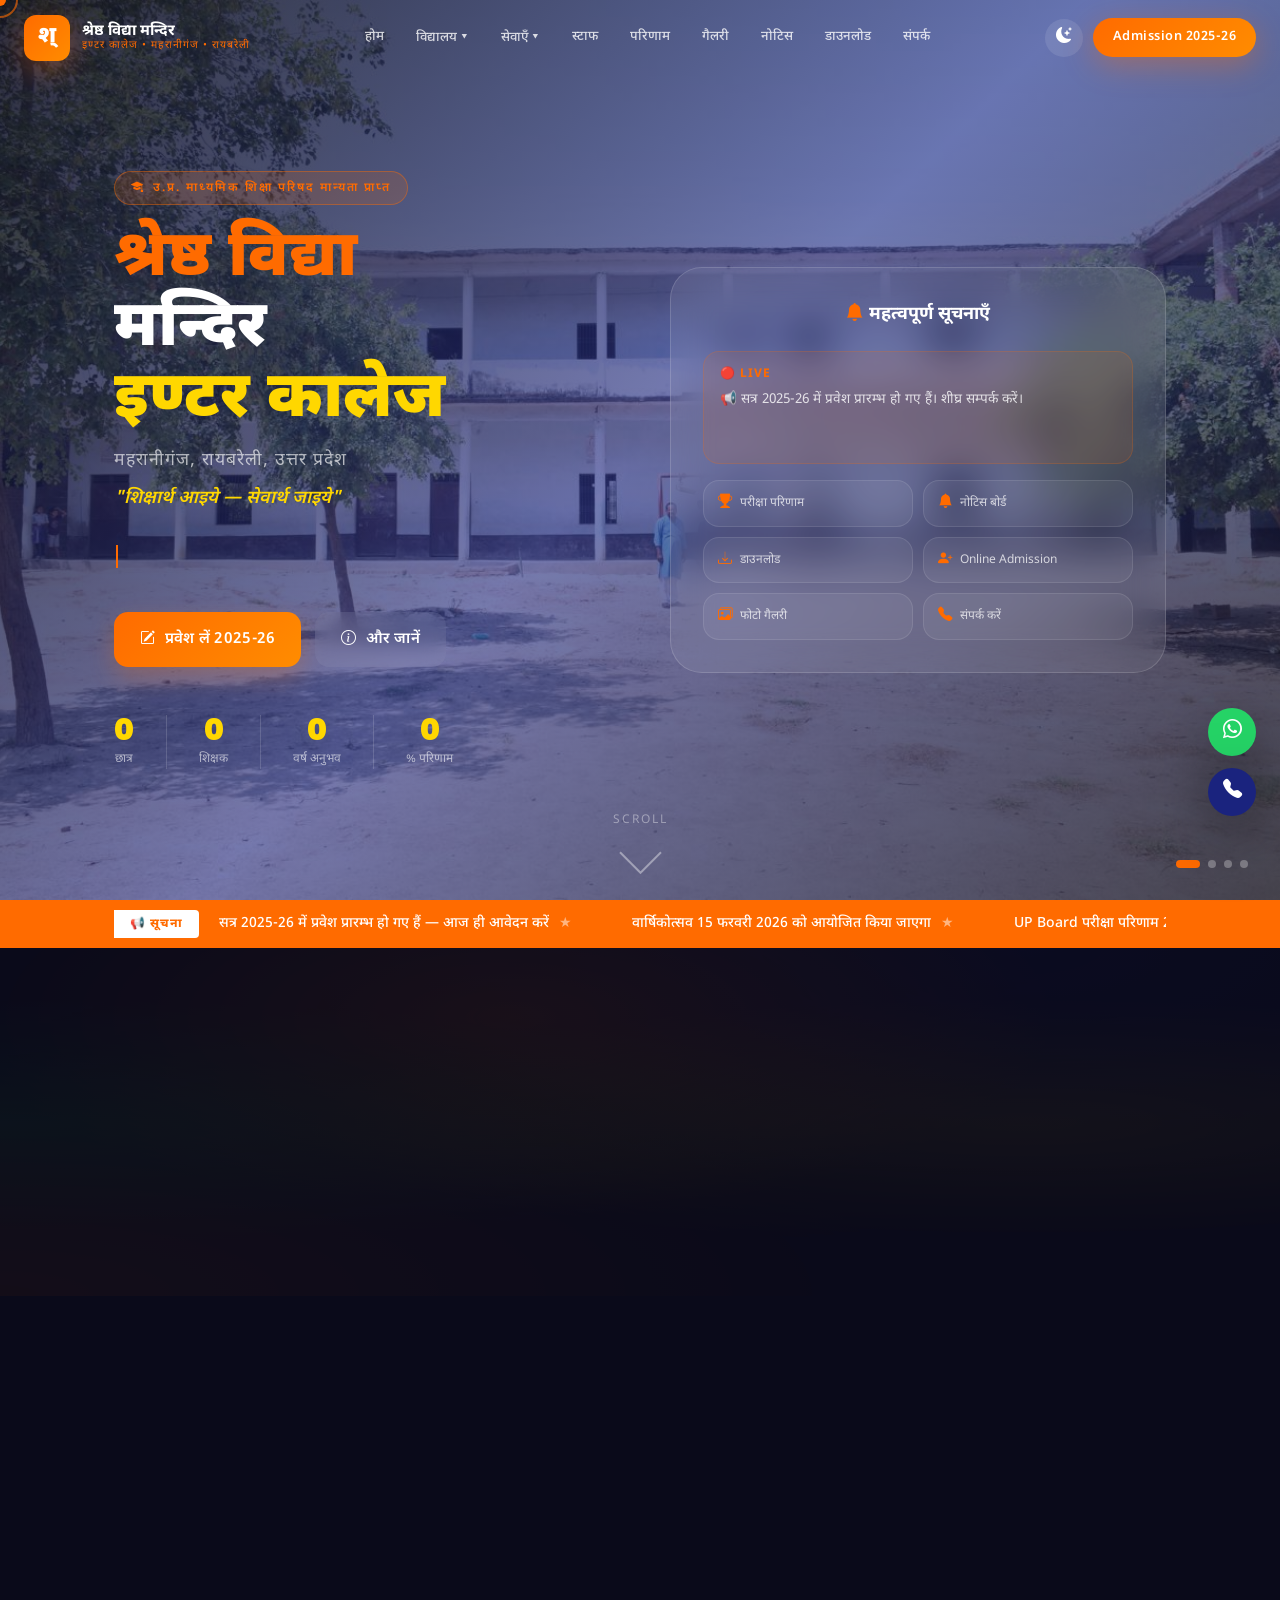
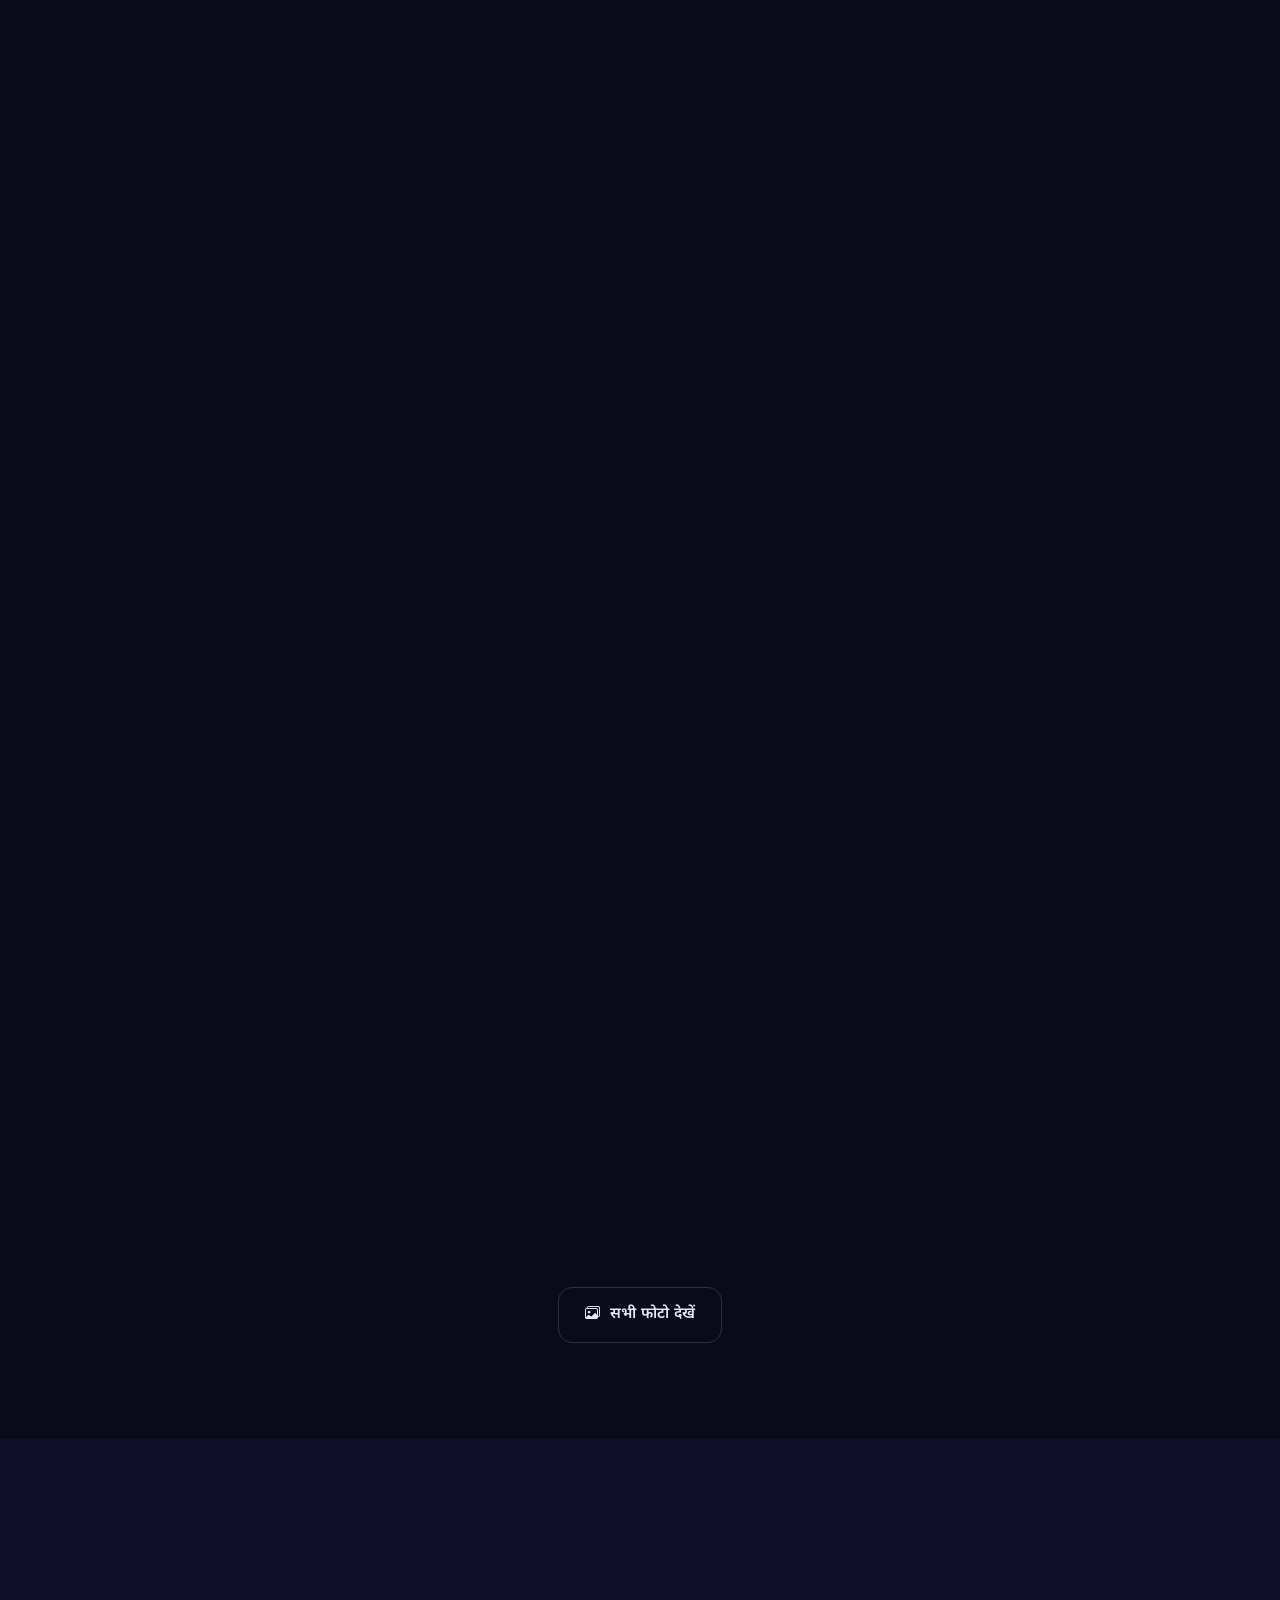
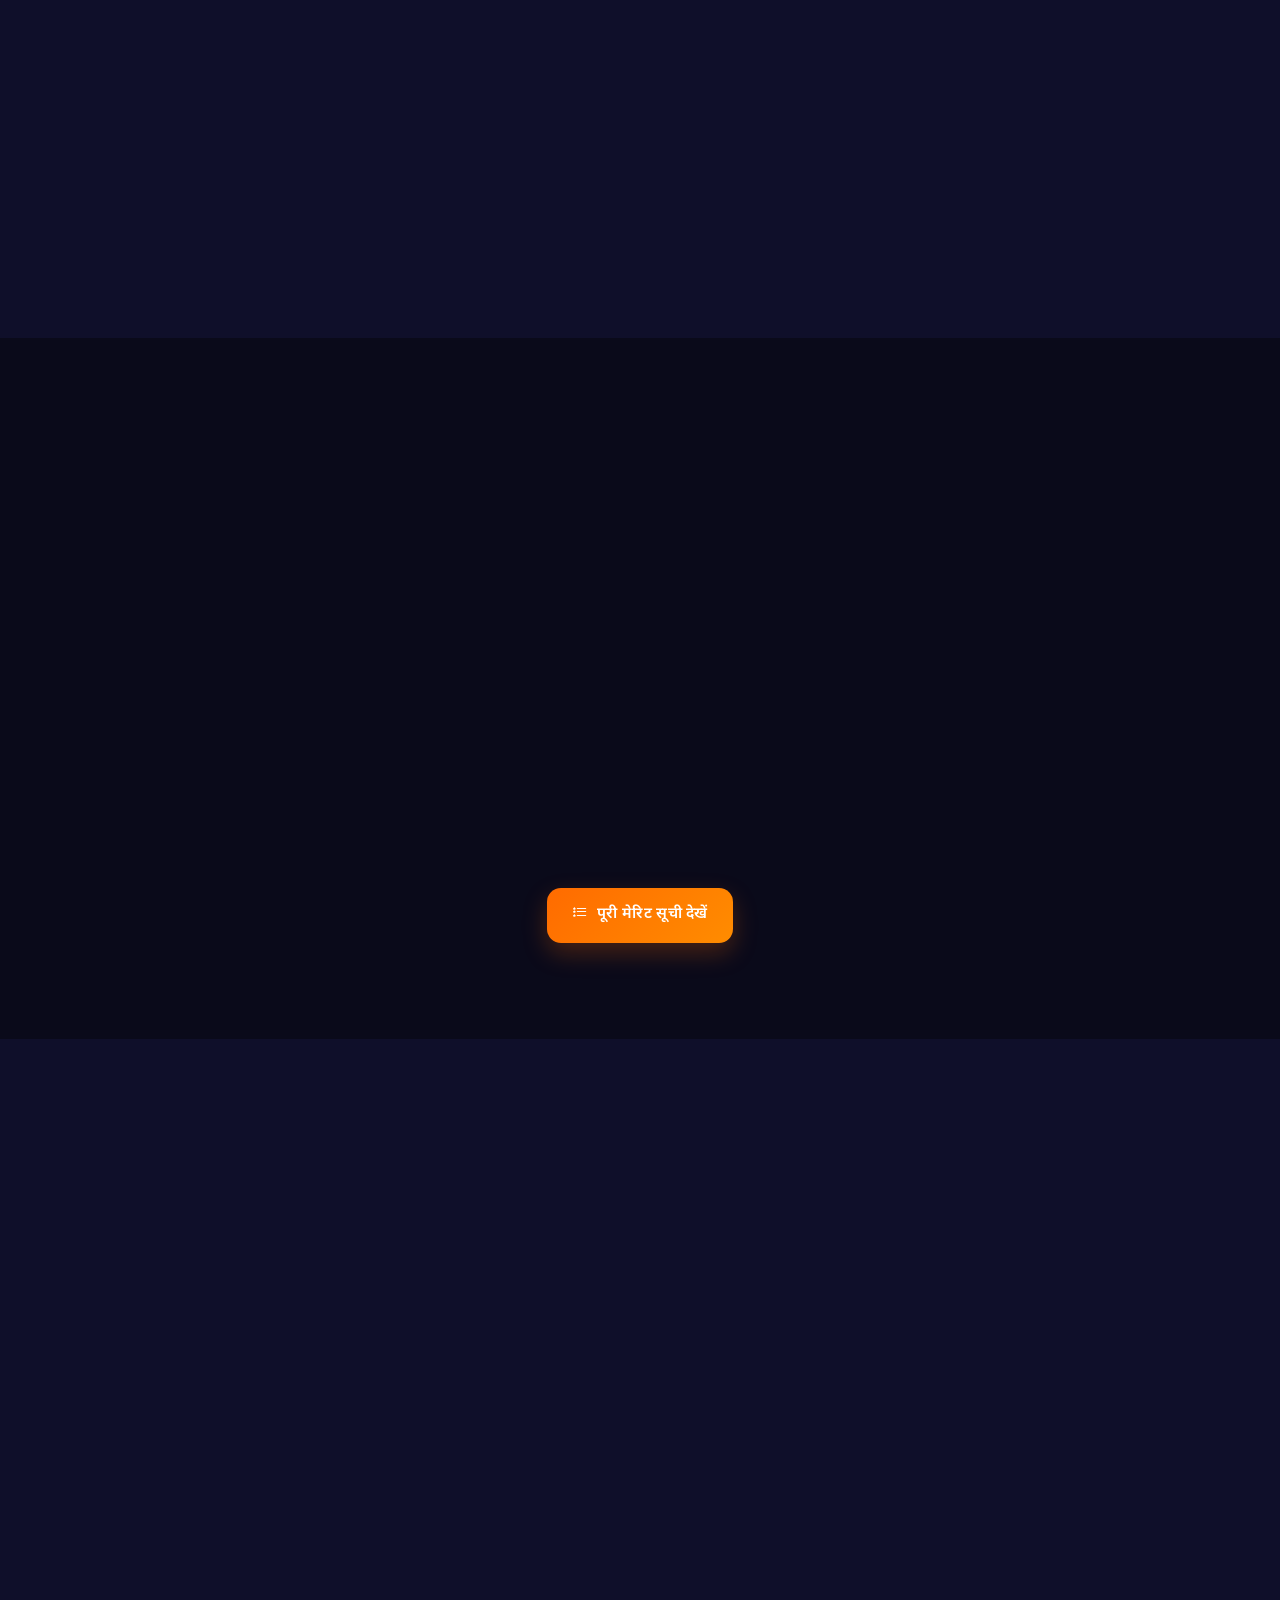
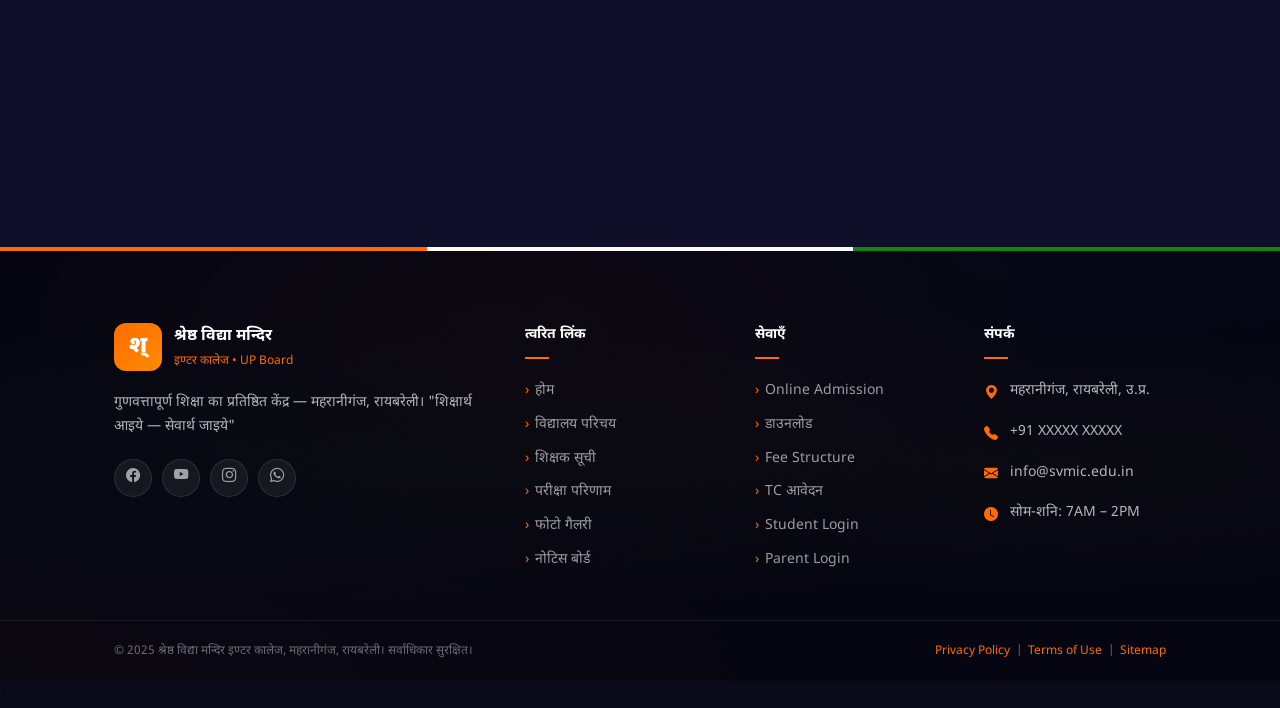
==== index.html @ 70c35872 "Added website files" ====
<!DOCTYPE html>
<html lang="hi" data-theme="dark">
<head>
  <meta charset="UTF-8">
  <meta name="viewport" content="width=device-width, initial-scale=1.0">
  <title>श्रेष्ठ विद्या मन्दिर इण्टर कालेज | महरानीगंज, रायबरेली</title>
  <meta name="description" content="श्रेष्ठ विद्या मन्दिर इण्टर कालेज महरानीगंज, रायबरेली — उ.प्र. माध्यमिक शिक्षा परिषद से मान्यता प्राप्त। गुणवत्तापूर्ण शिक्षा, आधुनिक सुविधाएँ।">
  <meta name="keywords"   content="श्रेष्ठ विद्या मन्दिर, महरानीगंज, रायबरेली, UP Board, इण्टर कालेज, विद्यालय">
  <meta name="author"     content="SVM Maharaniganj">
  <!-- Open Graph -->
  <meta property="og:title"       content="श्रेष्ठ विद्या मन्दिर इण्टर कालेज">
  <meta property="og:description" content="गुणवत्तापूर्ण शिक्षा का केंद्र — महरानीगंज, रायबरेली">
  <meta property="og:type"        content="website">
  <meta property="og:image"       content="assets/images/school/gate.jpg">
  <!-- Theme -->
  <meta name="theme-color" content="#FF6B00">
  <!-- Fonts -->
  <link rel="preconnect" href="https://fonts.googleapis.com">
  <link rel="preconnect" href="https://fonts.gstatic.com" crossorigin>
  <link href="https://fonts.googleapis.com/css2?family=Noto+Sans+Devanagari:wght@300;400;500;600;700;800;900&family=Poppins:wght@300;400;500;600;700;800&display=swap" rel="stylesheet">
  <!-- Icons -->
  <link rel="stylesheet" href="https://cdnjs.cloudflare.com/ajax/libs/font-awesome/6.5.0/css/all.min.css">
  <link rel="stylesheet" href="https://cdn.jsdelivr.net/npm/bootstrap-icons@1.11.0/font/bootstrap-icons.css">
  <!-- AOS -->
  <link rel="stylesheet" href="https://cdnjs.cloudflare.com/ajax/libs/aos/2.3.4/aos.css">
  <!-- CSS -->
  <link rel="stylesheet" href="assets/css/style.css">
  <link rel="stylesheet" href="assets/css/animations.css">
  <link rel="stylesheet" href="assets/css/components.css">
  <link rel="stylesheet" href="assets/css/responsive.css">

  <style>
    /* ── Index-specific styles ── */
    .vision-mission-grid { display: grid; grid-template-columns: 1fr 1fr; gap: 24px; }
    .vm-card {
      padding: 36px; border-radius: var(--radius-xl);
      position: relative; overflow: hidden;
    }
    .vm-card.vision { background: linear-gradient(135deg,#1A237E,#283593); color:#fff; }
    .vm-card.mission{ background: linear-gradient(135deg,#FF6B00,#FF8C00); color:#fff; }
    .vm-icon { font-size:3rem; margin-bottom:16px; opacity:0.9; }
    .vm-title{ font-size:1.5rem; font-weight:800; margin-bottom:12px; }
    .vm-text { font-size:var(--fs-sm); line-height:1.8; opacity:0.9; }
    .vm-points{ margin-top:16px; display:flex; flex-direction:column; gap:8px; }
    .vm-point { display:flex; align-items:flex-start; gap:8px; font-size:var(--fs-sm); opacity:0.85; }
    .vm-point i{ margin-top:3px; flex-shrink:0; }

    .news-grid { display:grid; grid-template-columns: 2fr 1fr; gap:24px; align-items:start; }
    .news-card {
      background: var(--bg-card); border-radius: var(--radius-lg);
      overflow: hidden; box-shadow: var(--shadow-sm);
      transition: all var(--transition-spring);
      border: 1px solid rgba(0,0,0,0.04);
    }
    [data-theme="dark"] .news-card { border-color: rgba(255,255,255,0.04); }
    .news-card:hover { transform: translateY(-6px); box-shadow: var(--shadow-md); }
    .news-img { width:100%; aspect-ratio:16/9; object-fit:cover; }
    .news-body { padding:20px; }
    .news-cat  { font-size:var(--fs-xs); color:var(--svm-orange); font-weight:700; letter-spacing:1px; margin-bottom:8px; }
    .news-title{ font-size:var(--fs-lg); font-weight:700; margin-bottom:8px; line-height:1.4; }
    .news-date { font-size:var(--fs-xs); color:var(--text-muted); display:flex; align-items:center; gap:6px; }
    .news-list { display:flex; flex-direction:column; gap:12px; }
    .news-mini {
      display:flex; gap:14px;
      background: var(--bg-card); border-radius: var(--radius-md);
      padding:14px; box-shadow:var(--shadow-sm);
      transition: all var(--transition-base);
      border: 1px solid rgba(0,0,0,0.04);
    }
    [data-theme="dark"] .news-mini { border-color: rgba(255,255,255,0.04); }
    .news-mini:hover { transform:translateX(4px); }
    .news-mini-img { width:72px; height:60px; border-radius:var(--radius-sm); object-fit:cover; flex-shrink:0; }
    .news-mini-title { font-size:var(--fs-sm); font-weight:600; line-height:1.4; margin-bottom:4px; }
    .news-mini-date  { font-size:var(--fs-xs); color:var(--text-muted); }

    .admission-banner {
      background: var(--grad-primary);
      border-radius: var(--radius-xl);
      padding: 48px;
      display: flex; align-items:center; justify-content:space-between;
      gap: 32px; flex-wrap:wrap;
      position: relative; overflow:hidden;
    }
    .admission-banner::before {
      content:''; position:absolute; top:-50px; right:-50px;
      width:300px; height:300px; border-radius:50%;
      background: rgba(255,255,255,0.06);
    }
    .admission-banner::after {
      content:''; position:absolute; bottom:-80px; left:30%;
      width:200px; height:200px; border-radius:50%;
      background: rgba(255,255,255,0.04);
    }
    .admission-text { position:relative; z-index:1; }
    .admission-text h2 { font-size:clamp(1.5rem,3vw,2.2rem); font-weight:900; color:#fff; margin-bottom:8px; }
    .admission-text p  { color:rgba(255,255,255,0.8); font-size:var(--fs-base); }
    .admission-btns { display:flex; gap:14px; position:relative; z-index:1; flex-wrap:wrap; }

    .facilities-grid { display:grid; grid-template-columns:repeat(4,1fr); gap:16px; }
    .facility-card {
      background:var(--bg-card); border-radius:var(--radius-lg);
      padding:24px 16px; text-align:center;
      box-shadow:var(--shadow-sm); transition:all var(--transition-spring);
    }
    .facility-card:hover { transform:translateY(-8px) scale(1.02); box-shadow:var(--shadow-lg); }
    .facility-icon {
      width:60px; height:60px; border-radius:50%;
      background:rgba(255,107,0,0.08);
      display:flex; align-items:center; justify-content:center;
      margin:0 auto 14px; font-size:1.6rem; color:var(--svm-orange);
      transition: all var(--transition-spring);
    }
    .facility-card:hover .facility-icon {
      background:var(--svm-orange); color:#fff;
      transform:scale(1.15) rotate(-8deg);
      box-shadow:var(--shadow-orange);
    }
    .facility-name { font-size:var(--fs-sm); font-weight:700; }

    .testimonials-slider { position:relative; overflow:hidden; }
    .testimonials-track { display:flex; gap:24px; transition:transform 0.6s ease; }
    .testimonials-track .testimonial-card { flex:0 0 calc(33.333% - 16px); }

    .map-section { background:var(--bg-secondary); }
    .map-wrap { border-radius:var(--radius-xl); overflow:hidden; box-shadow:var(--shadow-lg); height:420px; }
    .map-wrap iframe { width:100%; height:100%; border:none; }
  </style>
</head>

<body class="loading">

<!-- ════ LOADER ════ -->
<div id="loader">
  <div class="loader-logo">
    <span>श्रेष्ठ</span> विद्या मन्दिर
  </div>
  <div class="loader-subtitle">इण्टर कालेज • महरानीगंज • रायबरेली</div>
  <div class="loader-bar"><div class="loader-bar-fill"></div></div>
  <div class="loader-dots">
    <span></span><span></span><span></span>
  </div>
</div>

<!-- ════ CURSOR ════ -->
<div id="cursor"></div>
<div id="cursor-follower"></div>

<!-- ════ MOUSE GLOW ════ -->
<div id="mouse-glow"></div>

<!-- ════ PARTICLE CANVAS ════ -->
<canvas id="particle-canvas"></canvas>

<!-- ════ SCROLL PROGRESS ════ -->
<div id="scroll-progress"></div>

<!-- ════ PAGE TRANSITION ════ -->
<div class="page-transition" id="page-transition"></div>

<!-- ════ NAVBAR ════ -->
<nav id="navbar">
  <div class="nav-inner">
    <!-- Logo -->
    <a href="index.html" class="nav-logo">
      <div class="nav-logo-icon">श्</div>
      <div class="nav-logo-text">
        <span class="nav-logo-title">श्रेष्ठ विद्या मन्दिर</span>
        <span class="nav-logo-sub">इण्टर कालेज • महरानीगंज • रायबरेली</span>
      </div>
    </a>

    <!-- Desktop Links -->
    <div class="nav-links">
      <a href="index.html">होम</a>
      <div class="nav-dropdown">
        <a href="about.html">विद्यालय ▾</a>
        <div class="nav-dropdown-menu">
          <a href="about.html#history">इतिहास</a>
          <a href="about.html#principal">प्रधानाचार्य संदेश</a>
          <a href="about.html#manager">प्रबंधक संदेश</a>
          <a href="about.html#vision">विजन & मिशन</a>
          <a href="about.html#achievements">उपलब्धियाँ</a>
        </div>
      </div>
      <div class="nav-dropdown">
        <a href="#services">सेवाएँ ▾</a>
        <div class="nav-dropdown-menu">
          <a href="#services">शैक्षिक गतिविधियाँ</a>
          <a href="#facilities">सुविधाएँ</a>
          <a href="#sports">खेलकूद</a>
        </div>
      </div>
      <a href="staff.html">स्टाफ</a>
      <a href="result.html">परिणाम</a>
      <a href="gallery.html">गैलरी</a>
      <a href="notice.html">नोटिस</a>
      <a href="downloads.html">डाउनलोड</a>
      <a href="contact.html">संपर्क</a>
    </div>

    <!-- Actions -->
    <div class="nav-actions">
      <button class="btn-theme" id="theme-toggle" aria-label="Theme Toggle">
        <i class="bi bi-moon-stars-fill" id="theme-icon"></i>
      </button>
      <a href="admission.html" class="btn-admit">Admission 2025-26</a>
      <div class="nav-toggle" id="nav-toggle" aria-label="Menu">
        <span></span><span></span><span></span>
      </div>
    </div>
  </div>
</nav>

<!-- Mobile Nav -->
<div id="mobile-nav">
  <div class="mobile-nav-links">
    <a href="index.html"><i class="bi bi-house me-2"></i> होम</a>
    <a href="about.html"><i class="bi bi-info-circle me-2"></i> विद्यालय परिचय</a>
    <a href="staff.html"><i class="bi bi-people me-2"></i> स्टाफ</a>
    <a href="result.html"><i class="bi bi-trophy me-2"></i> परिणाम</a>
    <a href="gallery.html"><i class="bi bi-images me-2"></i> गैलरी</a>
    <a href="notice.html"><i class="bi bi-bell me-2"></i> नोटिस</a>
    <a href="downloads.html"><i class="bi bi-download me-2"></i> डाउनलोड</a>
    <a href="admission.html"><i class="bi bi-pencil-square me-2"></i> प्रवेश</a>
    <a href="contact.html"><i class="bi bi-telephone me-2"></i> संपर्क</a>
  </div>
  <div style="margin-top:32px; display:flex; gap:12px; flex-wrap:wrap;">
    <a href="admission.html" class="btn btn-primary btn-sm">Online Admission</a>
    <a href="contact.html"   class="btn btn-outline btn-sm">संपर्क करें</a>
  </div>
</div>

<!-- ════ HERO SECTION ════ -->
<section id="hero">
  <!-- Background Slider -->
  <div class="hero-bg-slider">
    <div class="hero-slide active" style="background-image:url('assets/images/school/building.jpg')"></div>
    <div class="hero-slide" style="background-image:url('assets/images/school/gate.jpg')"></div>
    <div class="hero-slide" style="background-image:url('assets/images/school/students_flag.jpg')"></div>
    <div class="hero-slide" style="background-image:url('assets/images/school/award.jpg')"></div>
  </div>
  <div class="hero-overlay"></div>

  <!-- Floating Particles -->
  <div id="hero-particles"></div>

  <div class="hero-content container">
    <!-- Left -->
    <div class="hero-left">
      <div class="hero-tag">
        <i class="bi bi-mortarboard-fill"></i>
        उ.प्र. माध्यमिक शिक्षा परिषद मान्यता प्राप्त
      </div>
      <h1 class="hero-title">
        <span class="orange">श्रेष्ठ विद्या</span><br>
        <span>मन्दिर</span><br>
        <span class="gold">इण्टर कालेज</span>
      </h1>
      <p class="hero-subtitle">महरानीगंज, रायबरेली, उत्तर प्रदेश</p>
      <p class="hero-motto">"शिक्षार्थ आइये — सेवार्थ जाइये"</p>
      <div class="hero-typing" id="hero-typing">
        <span id="typed-text"></span><span class="typewriter-cursor"></span>
      </div>
      <div class="hero-btns">
        <a href="admission.html" class="btn btn-primary btn-lg">
          <i class="bi bi-pencil-square"></i> प्रवेश लें 2025-26
        </a>
        <a href="about.html" class="btn btn-glass btn-lg">
          <i class="bi bi-info-circle"></i> और जानें
        </a>
      </div>
      <div class="hero-stats">
        <div class="hero-stat">
          <div class="hero-stat-num" data-count="500">0</div>
          <div class="hero-stat-label">छात्र</div>
        </div>
        <div class="hero-stat-divider"></div>
        <div class="hero-stat">
          <div class="hero-stat-num" data-count="30">0</div>
          <div class="hero-stat-label">शिक्षक</div>
        </div>
        <div class="hero-stat-divider"></div>
        <div class="hero-stat">
          <div class="hero-stat-num" data-count="25">0</div>
          <div class="hero-stat-label">वर्ष अनुभव</div>
        </div>
        <div class="hero-stat-divider"></div>
        <div class="hero-stat">
          <div class="hero-stat-num" data-count="95">0</div>
          <div class="hero-stat-label">% परिणाम</div>
        </div>
      </div>
    </div>

    <!-- Right Card -->
    <div class="hero-card">
      <div class="hero-card-title">
        <i class="bi bi-bell-fill text-orange"></i> महत्वपूर्ण सूचनाएँ
      </div>
      <div class="hero-notice-ticker">
        <div class="ticker-label">🔴 LIVE</div>
        <div style="overflow:hidden; height:4.5em; font-size:0.85rem; color:rgba(255,255,255,0.8); line-height:1.5;">
          <div id="notice-ticker-text">
            📢 सत्र 2025-26 में प्रवेश प्रारम्भ हो गए हैं। शीघ्र सम्पर्क करें।
          </div>
        </div>
      </div>
      <div class="hero-quick-links">
        <a href="result.html"    class="hero-ql"><i class="bi bi-trophy-fill"></i> परीक्षा परिणाम</a>
        <a href="notice.html"    class="hero-ql"><i class="bi bi-bell-fill"></i> नोटिस बोर्ड</a>
        <a href="downloads.html" class="hero-ql"><i class="bi bi-download"></i> डाउनलोड</a>
        <a href="admission.html" class="hero-ql"><i class="bi bi-person-plus-fill"></i> Online Admission</a>
        <a href="gallery.html"   class="hero-ql"><i class="bi bi-images"></i> फोटो गैलरी</a>
        <a href="contact.html"   class="hero-ql"><i class="bi bi-telephone-fill"></i> संपर्क करें</a>
      </div>
    </div>
  </div>

  <!-- Scroll Indicator -->
  <div class="hero-scroll">
    <span>SCROLL</span>
    <div class="scroll-arrow"></div>
  </div>

  <!-- Slider Dots -->
  <div class="hero-dots">
    <div class="hero-dot active" data-index="0"></div>
    <div class="hero-dot" data-index="1"></div>
    <div class="hero-dot" data-index="2"></div>
    <div class="hero-dot" data-index="3"></div>
  </div>
</section>

<!-- ════ NOTICE TICKER BAR ════ -->
<div class="notice-bar">
  <div class="container notice-bar-inner">
    <div class="notice-label">📢 सूचना</div>
    <div style="overflow:hidden; flex:1;">
      <div class="notice-track" id="notice-track">
        <div class="notice-item">सत्र 2025-26 में प्रवेश प्रारम्भ हो गए हैं — आज ही आवेदन करें</div>
        <div class="notice-item">वार्षिकोत्सव 15 फरवरी 2026 को आयोजित किया जाएगा</div>
        <div class="notice-item">UP Board परीक्षा परिणाम 2025 — 95% उत्तीर्ण</div>
        <div class="notice-item">नवीन शैक्षिक सत्र 1 अप्रैल से प्रारम्भ होगा</div>
        <div class="notice-item">छात्रवृत्ति आवेदन की अंतिम तिथि 31 दिसम्बर 2025</div>
        <!-- duplicate for infinite scroll -->
        <div class="notice-item">सत्र 2025-26 में प्रवेश प्रारम्भ हो गए हैं — आज ही आवेदन करें</div>
        <div class="notice-item">वार्षिकोत्सव 15 फरवरी 2026 को आयोजित किया जाएगा</div>
        <div class="notice-item">UP Board परीक्षा परिणाम 2025 — 95% उत्तीर्ण</div>
        <div class="notice-item">नवीन शैक्षिक सत्र 1 अप्रैल से प्रारम्भ होगा</div>
        <div class="notice-item">छात्रवृत्ति आवेदन की अंतिम तिथि 31 दिसम्बर 2025</div>
      </div>
    </div>
  </div>
</div>

<!-- ════ STATISTICS ════ -->
<div class="stats-section">
  <div class="container">
    <div class="stats-grid">
      <div class="stat-card" data-aos="fade-up" data-aos-delay="0">
        <div class="stat-icon"><i class="bi bi-people-fill"></i></div>
        <div class="stat-num"><span class="count" data-target="500">0</span><span class="plus">+</span></div>
        <div class="stat-label">सक्रिय छात्र</div>
      </div>
      <div class="stat-card" data-aos="fade-up" data-aos-delay="100">
        <div class="stat-icon"><i class="bi bi-person-workspace"></i></div>
        <div class="stat-num"><span class="count" data-target="30">0</span><span class="plus">+</span></div>
        <div class="stat-label">अनुभवी शिक्षक</div>
      </div>
      <div class="stat-card" data-aos="fade-up" data-aos-delay="200">
        <div class="stat-icon"><i class="bi bi-trophy-fill"></i></div>
        <div class="stat-num"><span class="count" data-target="200">0</span><span class="plus">+</span></div>
        <div class="stat-label">पुरस्कार प्राप्त</div>
      </div>
      <div class="stat-card" data-aos="fade-up" data-aos-delay="300">
        <div class="stat-icon"><i class="bi bi-patch-check-fill"></i></div>
        <div class="stat-num"><span class="count" data-target="95">0</span><span class="plus">%</span></div>
        <div class="stat-label">परीक्षा परिणाम</div>
      </div>
    </div>
  </div>
</div>

<!-- ════ ABOUT PREVIEW ════ -->
<section class="section-pad" style="background:var(--bg-primary);">
  <div class="container">
    <div class="about-grid">
      <!-- Left: Images -->
      <div data-aos="fade-right">
        <div class="about-img-wrap">
          <img src="assets/images/school/building.jpg"
               alt="श्रेष्ठ विद्या मन्दिर भवन"
               class="about-img-main img-reveal"
               onerror="this.src='https://images.unsplash.com/photo-1580582932707-520aed937b7b?w=600'">
          <div class="about-img-badge">
            <div class="num">25+</div>
            <div class="txt">वर्षों की<br>सेवा</div>
          </div>
        </div>
        <div class="about-features mt-40">
          <div class="about-feature"><i class="bi bi-check-circle-fill"></i> UP Board मान्यता प्राप्त</div>
          <div class="about-feature"><i class="bi bi-check-circle-fill"></i> स्मार्ट क्लासरूम</div>
          <div class="about-feature"><i class="bi bi-check-circle-fill"></i> कम्प्यूटर लैब</div>
          <div class="about-feature"><i class="bi bi-check-circle-fill"></i> विज्ञान प्रयोगशाला</div>
          <div class="about-feature"><i class="bi bi-check-circle-fill"></i> विद्यालय बस सेवा</div>
          <div class="about-feature"><i class="bi bi-check-circle-fill"></i> पुस्तकालय</div>
        </div>
      </div>
      <!-- Right: Content -->
      <div data-aos="fade-left">
        <div class="section-badge"><i class="bi bi-building"></i> हमारे बारे में</div>
        <h2 class="section-title">
          <span>शिक्षा का</span> सर्वश्रेष्ठ<br>केंद्र
        </h2>
        <p style="color:var(--text-secondary); line-height:1.8; margin-bottom:20px; font-size:var(--fs-base);">
          श्रेष्ठ विद्या मन्दिर इण्टर कालेज, महरानीगंज, रायबरेली एक प्रतिष्ठित शैक्षिक संस्था है जो उत्तर प्रदेश माध्यमिक शिक्षा परिषद से मान्यता प्राप्त है। हमारा विद्यालय पिछले 25 वर्षों से क्षेत्र के छात्रों को गुणवत्तापूर्ण शिक्षा प्रदान कर रहा है।
        </p>
        <p style="color:var(--text-secondary); line-height:1.8; margin-bottom:32px; font-size:var(--fs-base);">
          हम न केवल शैक्षणिक उत्कृष्टता पर बल देते हैं, बल्कि छात्रों के सर्वांगीण विकास के लिए खेलकूद, सांस्कृतिक गतिविधियाँ, एनसीसी, एनएसएस और अन्य सह-पाठ्यक्रम गतिविधियाँ भी संचालित करते हैं।
        </p>
        <div style="display:flex; gap:14px; flex-wrap:wrap;">
          <a href="about.html" class="btn btn-primary">
            <i class="bi bi-arrow-right-circle-fill"></i> विस्तार से पढ़ें
          </a>
          <a href="contact.html" class="btn btn-outline">
            <i class="bi bi-telephone-fill"></i> संपर्क करें
          </a>
        </div>
      </div>
    </div>
  </div>
</section>

<!-- ════ VISION MISSION ════ -->
<section class="section-pad-sm" style="background:var(--bg-secondary);">
  <div class="container">
    <div class="section-header" data-aos="fade-up">
      <div class="section-badge"><i class="bi bi-eye-fill"></i> हमारा उद्देश्य</div>
      <h2 class="section-title">विजन <span>&</span> मिशन</h2>
      <div class="section-divider"></div>
    </div>
    <div class="vision-mission-grid" data-aos="fade-up" data-aos-delay="100">
      <div class="vm-card vision card-3d">
        <div class="vm-icon">🎯</div>
        <div class="vm-title">हमारा विजन</div>
        <div class="vm-text">एक ऐसा शैक्षिक वातावरण बनाना जहाँ प्रत्येक छात्र अपनी पूर्ण क्षमता का विकास कर सके और एक जिम्मेदार नागरिक बन सके।</div>
        <div class="vm-points">
          <div class="vm-point"><i class="bi bi-check-circle-fill"></i> राष्ट्रीय मूल्यों का संरक्षण</div>
          <div class="vm-point"><i class="bi bi-check-circle-fill"></i> आधुनिक शिक्षा पद्धति</div>
          <div class="vm-point"><i class="bi bi-check-circle-fill"></i> सर्वांगीण व्यक्तित्व विकास</div>
        </div>
      </div>
      <div class="vm-card mission card-3d">
        <div class="vm-icon">🚀</div>
        <div class="vm-title">हमारा मिशन</div>
        <div class="vm-text">गुणवत्तापूर्ण और समावेशी शिक्षा प्रदान करना जो छात्रों को शैक्षणिक, सामाजिक और नैतिक रूप से सशक्त बनाए।</div>
        <div class="vm-points">
          <div class="vm-point"><i class="bi bi-check-circle-fill"></i> नैतिक शिक्षा को बढ़ावा</div>
          <div class="vm-point"><i class="bi bi-check-circle-fill"></i> तकनीकी ज्ञान से सुसज्जित</div>
          <div class="vm-point"><i class="bi bi-check-circle-fill"></i> समाज सेवा की भावना</div>
        </div>
      </div>
    </div>
  </div>
</section>

<!-- ════ SERVICES / ACTIVITIES ════ -->
<section id="services" class="section-pad" style="background:var(--bg-primary);">
  <div class="container">
    <div class="section-header" data-aos="fade-up">
      <div class="section-badge"><i class="bi bi-grid-fill"></i> हमारी सेवाएँ</div>
      <h2 class="section-title">शैक्षिक <span>गतिविधियाँ</span></h2>
      <p class="section-subtitle">हम छात्रों को शिक्षा के साथ-साथ हर क्षेत्र में उत्कृष्टता के अवसर प्रदान करते हैं।</p>
      <div class="section-divider"></div>
    </div>
    <div class="services-grid stagger-children" id="services-grid">
      <div class="service-card" data-aos="zoom-in" data-aos-delay="0">
        <div class="service-icon"><i class="bi bi-display-fill"></i></div>
        <div class="service-title">स्मार्ट क्लास</div>
        <div class="service-desc">आधुनिक डिजिटल तकनीक से सुसज्जित कक्षाएँ जो शिक्षण को रोचक और प्रभावी बनाती हैं।</div>
      </div>
      <div class="service-card" data-aos="zoom-in" data-aos-delay="100">
        <div class="service-icon"><i class="bi bi-flask-fill"></i></div>
        <div class="service-title">विज्ञान प्रयोगशाला</div>
        <div class="service-desc">पूर्णतः सुसज्जित भौतिकी, रसायन और जीव विज्ञान प्रयोगशाला जहाँ छात्र व्यावहारिक ज्ञान प्राप्त करते हैं।</div>
      </div>
      <div class="service-card" data-aos="zoom-in" data-aos-delay="200">
        <div class="service-icon"><i class="bi bi-pc-display-horizontal"></i></div>
        <div class="service-title">कम्प्यूटर लैब</div>
        <div class="service-desc">50+ कम्प्यूटर से सुसज्जित लैब जहाँ छात्र आधुनिक तकनीकी ज्ञान प्राप्त करते हैं।</div>
      </div>
      <div class="service-card" data-aos="zoom-in" data-aos-delay="300">
        <div class="service-icon"><i class="bi bi-book-fill"></i></div>
        <div class="service-title">पुस्तकालय</div>
        <div class="service-desc">5000+ पुस्तकों से समृद्ध पुस्तकालय जो छात्रों के ज्ञान विस्तार में सहायक है।</div>
      </div>
      <div class="service-card" data-aos="zoom-in" data-aos-delay="400">
        <div class="service-icon"><i class="bi bi-trophy-fill"></i></div>
        <div class="service-title">खेलकूद</div>
        <div class="service-desc">क्रिकेट, वॉलीबॉल, कबड्डी, एथलेटिक्स सहित विभिन्न खेलों की सुविधा और प्रशिक्षण।</div>
      </div>
      <div class="service-card" data-aos="zoom-in" data-aos-delay="500">
        <div class="service-icon"><i class="bi bi-shield-star-fill"></i></div>
        <div class="service-title">एनसीसी / एनएसएस</div>
        <div class="service-desc">राष्ट्रीय कैडेट कोर और राष्ट्रीय सेवा योजना के माध्यम से अनुशासन और देशभक्ति का विकास।</div>
      </div>
    </div>
  </div>
</section>

<!-- ════ FACILITIES ════ -->
<section id="facilities" class="section-pad-sm" style="background:var(--bg-secondary);">
  <div class="container">
    <div class="section-header" data-aos="fade-up">
      <div class="section-badge"><i class="bi bi-building-check"></i> सुविधाएँ</div>
      <h2 class="section-title">आधुनिक <span>सुविधाएँ</span></h2>
      <div class="section-divider"></div>
    </div>
    <div class="facilities-grid">
      <div class="facility-card" data-aos="fade-up" data-aos-delay="0">
        <div class="facility-icon"><i class="bi bi-bus-front-fill"></i></div>
        <div class="facility-name">विद्यालय बस</div>
      </div>
      <div class="facility-card" data-aos="fade-up" data-aos-delay="80">
        <div class="facility-icon"><i class="bi bi-wifi"></i></div>
        <div class="facility-name">WiFi कैम्पस</div>
      </div>
      <div class="facility-card" data-aos="fade-up" data-aos-delay="160">
        <div class="facility-icon"><i class="bi bi-camera-video-fill"></i></div>
        <div class="facility-name">CCTV निगरानी</div>
      </div>
      <div class="facility-card" data-aos="fade-up" data-aos-delay="240">
        <div class="facility-icon"><i class="bi bi-lightning-charge-fill"></i></div>
        <div class="facility-name">Solar Power</div>
      </div>
      <div class="facility-card" data-aos="fade-up" data-aos-delay="320">
        <div class="facility-icon"><i class="bi bi-droplet-fill"></i></div>
        <div class="facility-name">RO पेयजल</div>
      </div>
      <div class="facility-card" data-aos="fade-up" data-aos-delay="400">
        <div class="facility-icon"><i class="bi bi-heart-pulse-fill"></i></div>
        <div class="facility-name">स्वास्थ्य केंद्र</div>
      </div>
      <div class="facility-card" data-aos="fade-up" data-aos-delay="480">
        <div class="facility-icon"><i class="bi bi-person-badge-fill"></i></div>
        <div class="facility-name">स्काउट गाइड</div>
      </div>
      <div class="facility-card" data-aos="fade-up" data-aos-delay="560">
        <div class="facility-icon"><i class="bi bi-activity"></i></div>
        <div class="facility-name">योग केंद्र</div>
      </div>
    </div>
  </div>
</section>

<!-- ════ PHOTO GALLERY PREVIEW ════ -->
<section class="section-pad" style="background:var(--bg-primary);">
  <div class="container">
    <div class="section-header" data-aos="fade-up">
      <div class="section-badge"><i class="bi bi-images"></i> गैलरी</div>
      <h2 class="section-title">विद्यालय की <span>झलकियाँ</span></h2>
      <p class="section-subtitle">हमारे विद्यालय के विभिन्न कार्यक्रमों और गतिविधियों की यादगार तस्वीरें।</p>
      <div class="section-divider"></div>
    </div>
    <div class="gallery-grid" data-aos="fade-up" data-aos-delay="100">
      <!-- Row 1 -->
      <div class="gallery-item large" onclick="openLightbox(0)">
        <img src="assets/images/school/award_ceremony.jpg" alt="पुरस्कार समारोह"
             onerror="this.src='https://images.unsplash.com/photo-1540575467063-178a50c2df87?w=600'">
        <div class="gallery-overlay">
          <span class="gallery-overlay-text">पुरस्कार समारोह</span>
          <i class="bi bi-zoom-in gallery-overlay-icon"></i>
        </div>
      </div>
      <div class="gallery-item" onclick="openLightbox(1)">
        <img src="assets/images/school/cultural.jpg" alt="सांस्कृतिक कार्यक्रम"
             onerror="this.src='https://images.unsplash.com/photo-1506905925346-21bda4d32df4?w=400'">
        <div class="gallery-overlay">
          <span class="gallery-overlay-text">सांस्कृतिक कार्यक्रम</span>
          <i class="bi bi-zoom-in gallery-overlay-icon"></i>
        </div>
      </div>
      <!-- Row 2 -->
      <div class="gallery-item" onclick="openLightbox(2)">
        <img src="assets/images/school/independence.jpg" alt="स्वतंत्रता दिवस"
             onerror="this.src='https://images.unsplash.com/photo-1567529692333-de9fd6772897?w=400'">
        <div class="gallery-overlay">
          <span class="gallery-overlay-text">स्वतंत्रता दिवस</span>
          <i class="bi bi-zoom-in gallery-overlay-icon"></i>
        </div>
      </div>
      <div class="gallery-item" onclick="openLightbox(3)">
        <img src="assets/images/school/students_flag.jpg" alt="छात्राएँ"
             onerror="this.src='https://images.unsplash.com/photo-1503676260728-1c00da094a0b?w=400'">
        <div class="gallery-overlay">
          <span class="gallery-overlay-text">छात्राएँ — गणतंत्र दिवस</span>
          <i class="bi bi-zoom-in gallery-overlay-icon"></i>
        </div>
      </div>
      <div class="gallery-item large" onclick="openLightbox(4)">
        <img src="assets/images/school/teachers.jpg" alt="शिक्षक परिवार"
             onerror="this.src='https://images.unsplash.com/photo-1577896851231-70ef18881754?w=600'">
        <div class="gallery-overlay">
          <span class="gallery-overlay-text">हमारा शिक्षक परिवार</span>
          <i class="bi bi-zoom-in gallery-overlay-icon"></i>
        </div>
      </div>
    </div>
    <div class="text-center mt-32">
      <a href="gallery.html" class="btn btn-outline">
        <i class="bi bi-images"></i> सभी फोटो देखें
      </a>
    </div>
  </div>
</section>

<!-- ════ NEWS & NOTICE ════ -->
<section class="section-pad" style="background:var(--bg-secondary);">
  <div class="container">
    <div class="section-header" data-aos="fade-up">
      <div class="section-badge"><i class="bi bi-newspaper"></i> समाचार & सूचना</div>
      <h2 class="section-title">ताज़ा <span>समाचार</span></h2>
      <div class="section-divider"></div>
    </div>
    <div class="news-grid" data-aos="fade-up" data-aos-delay="100">
      <!-- Featured News -->
      <div>
        <div class="news-card">
          <img src="assets/images/school/award_ceremony.jpg" alt="पुरस्कार" class="news-img"
               onerror="this.src='https://images.unsplash.com/photo-1540575467063-178a50c2df87?w=600'">
          <div class="news-body">
            <div class="news-cat">🏆 उपलब्धि</div>
            <h3 class="news-title">UP Board परीक्षा 2025 में श्रेष्ठ विद्या मन्दिर के छात्रों ने लहराया परचम</h3>
            <p style="font-size:var(--fs-sm);color:var(--text-secondary);margin:8px 0 12px;line-height:1.6;">
              इस वर्ष के UP Board परीक्षा परिणाम में हमारे विद्यालय के छात्रों ने 95% उत्तीर्ण परिणाम प्राप्त किया। कई छात्रों ने जिले में शीर्ष स्थान प्राप्त किया।
            </p>
            <div class="news-date"><i class="bi bi-calendar3"></i> 15 जून 2025</div>
          </div>
        </div>
      </div>
      <!-- Notice Board -->
      <div>
        <div class="notice-board">
          <div class="notice-board-header">
            <div class="notice-board-title">📋 नोटिस बोर्ड</div>
            <a href="notice.html" style="font-size:var(--fs-xs);color:var(--svm-orange);">सभी देखें →</a>
          </div>
          <div class="notice-list" id="notice-list">
            <div class="notice-row">
              <div>
                <div class="notice-date">01 Jul 2025 <span class="notice-new">NEW</span></div>
                <div class="notice-text">सत्र 2025-26 में प्रवेश के लिए आवेदन आमंत्रित हैं।</div>
              </div>
            </div>
            <div class="notice-row">
              <div>
                <div class="notice-date">25 Jun 2025 <span class="notice-new">NEW</span></div>
                <div class="notice-text">UP Board परीक्षा परिणाम 2025 घोषित — विद्यालय की वेबसाइट पर देखें।</div>
              </div>
            </div>
            <div class="notice-row">
              <div>
                <div class="notice-date">20 Jun 2025</div>
                <div class="notice-text">वार्षिक पुरस्कार वितरण समारोह का आयोजन सम्पन्न हुआ।</div>
              </div>
            </div>
            <div class="notice-row">
              <div>
                <div class="notice-date">15 Jun 2025</div>
                <div class="notice-text">शुल्क जमा करने की अंतिम तिथि 31 जुलाई 2025 है।</div>
              </div>
            </div>
            <div class="notice-row">
              <div>
                <div class="notice-date">10 Jun 2025</div>
                <div class="notice-text">ग्रीष्मकालीन अवकाश 1 मई से 30 जून तक रहेगा।</div>
              </div>
            </div>
            <div class="notice-row">
              <div>
                <div class="notice-date">05 Jun 2025</div>
                <div class="notice-text">छात्रवृत्ति हेतु आवेदन पत्र विद्यालय कार्यालय से प्राप्त करें।</div>
              </div>
            </div>
          </div>
        </div>
      </div>
    </div>
  </div>
</section>

<!-- ════ ACHIEVEMENTS ════ -->
<section class="section-pad" style="background:var(--bg-primary);">
  <div class="container">
    <div class="section-header" data-aos="fade-up">
      <div class="section-badge"><i class="bi bi-star-fill"></i> उपलब्धियाँ</div>
      <h2 class="section-title">हमारी <span>उपलब्धियाँ</span></h2>
      <div class="section-divider"></div>
    </div>
    <div class="grid-2" data-aos="fade-up" data-aos-delay="100">
      <div class="achievement-card">
        <div class="achievement-icon"><i class="bi bi-trophy-fill"></i></div>
        <div>
          <div class="achievement-title">UP Board में जिला टॉपर</div>
          <div class="achievement-desc">हमारे विद्यालय के छात्र ने जिले में प्रथम स्थान प्राप्त किया।</div>
        </div>
      </div>
      <div class="achievement-card">
        <div class="achievement-icon"><i class="bi bi-shield-fill-check"></i></div>
        <div>
          <div class="achievement-title">राज्य स्तरीय खेल प्रतियोगिता</div>
          <div class="achievement-desc">खेलकूद प्रतियोगिता में राज्य स्तर पर स्वर्ण पदक जीता।</div>
        </div>
      </div>
      <div class="achievement-card">
        <div class="achievement-icon"><i class="bi bi-star-fill"></i></div>
        <div>
          <div class="achievement-title">सर्वश्रेष्ठ विद्यालय पुरस्कार</div>
          <div class="achievement-desc">रायबरेली जनपद में सर्वश्रेष्ठ माध्यमिक विद्यालय का सम्मान प्राप्त।</div>
        </div>
      </div>
      <div class="achievement-card">
        <div class="achievement-icon"><i class="bi bi-music-note-beamed"></i></div>
        <div>
          <div class="achievement-title">सांस्कृतिक कार्यक्रम — प्रथम</div>
          <div class="achievement-desc">जिला स्तरीय सांस्कृतिक प्रतियोगिता में प्रथम स्थान।</div>
        </div>
      </div>
      <div class="achievement-card">
        <div class="achievement-icon"><i class="bi bi-people-fill"></i></div>
        <div>
          <div class="achievement-title">एनसीसी उत्कृष्ट कैडेट</div>
          <div class="achievement-desc">एनसीसी में हमारे कैडेट ने गणतंत्र दिवस परेड में भाग लिया।</div>
        </div>
      </div>
      <div class="achievement-card">
        <div class="achievement-icon"><i class="bi bi-patch-check-fill"></i></div>
        <div>
          <div class="achievement-title">100% छात्रवृत्ति प्राप्ति</div>
          <div class="achievement-desc">सभी पात्र छात्रों को सरकारी छात्रवृत्ति दिलाने में सफलता।</div>
        </div>
      </div>
    </div>
  </div>
</section>

<!-- ════ ADMISSION BANNER ════ -->
<section class="section-pad-sm" style="background:var(--bg-secondary);">
  <div class="container">
    <div class="admission-banner" data-aos="zoom-in">
      <div class="admission-text">
        <span class="badge badge-orange mb-8">🎓 प्रवेश खुले हैं</span>
        <h2>सत्र 2025-26 में प्रवेश लें</h2>
        <p>कक्षा 6 से 12 तक। सीमित सीटें उपलब्ध। आज ही आवेदन करें।</p>
      </div>
      <div class="admission-btns">
        <a href="admission.html" class="btn btn-white">
          <i class="bi bi-pencil-square"></i> Online Admission
        </a>
        <a href="tel:+919876543210" class="btn btn-glass">
          <i class="bi bi-telephone-fill"></i> Call Now
        </a>
      </div>
    </div>
  </div>
</section>

<!-- ════ TOPPERS SECTION ════ -->
<section class="section-pad" style="background:var(--bg-primary);">
  <div class="container">
    <div class="section-header" data-aos="fade-up">
      <div class="section-badge"><i class="bi bi-trophy-fill"></i> हमारे टॉपर</div>
      <h2 class="section-title">UP Board <span>टॉपर 2025</span></h2>
      <div class="section-divider"></div>
    </div>
    <div class="toppers-grid" data-aos="fade-up" data-aos-delay="100">
      <div class="topper-card">
        <div class="topper-rank">🥇 1st</div>
        <div class="topper-name">प्रिया वर्मा</div>
        <div class="topper-marks">94.6%</div>
        <div class="topper-class">कक्षा 12 — विज्ञान वर्ग</div>
      </div>
      <div class="topper-card">
        <div class="topper-rank" style="background:linear-gradient(135deg,#C0C0C0,#E8E8E8);-webkit-background-clip:text;-webkit-text-fill-color:transparent;">🥈 2nd</div>
        <div class="topper-name">अंकित सिंह</div>
        <div class="topper-marks">92.8%</div>
        <div class="topper-class">कक्षा 12 — कला वर्ग</div>
      </div>
      <div class="topper-card">
        <div class="topper-rank" style="background:linear-gradient(135deg,#CD7F32,#E8A857);-webkit-background-clip:text;-webkit-text-fill-color:transparent;">🥉 3rd</div>
        <div class="topper-name">सुनीता यादव</div>
        <div class="topper-marks">91.4%</div>
        <div class="topper-class">कक्षा 12 — वाणिज्य वर्ग</div>
      </div>
    </div>
    <div class="text-center mt-32">
      <a href="result.html" class="btn btn-primary">
        <i class="bi bi-list-stars"></i> पूरी मेरिट सूची देखें
      </a>
    </div>
  </div>
</section>

<!-- ════ CONTACT & MAP ════ -->
<section class="section-pad map-section">
  <div class="container">
    <div class="section-header" data-aos="fade-up">
      <div class="section-badge"><i class="bi bi-geo-alt-fill"></i> हमारा पता</div>
      <h2 class="section-title">हमसे <span>मिलें</span></h2>
      <div class="section-divider"></div>
    </div>
    <div style="display:grid; grid-template-columns:1fr 1.5fr; gap:32px; align-items:start;" data-aos="fade-up" data-aos-delay="100">
      <div>
        <div class="card" style="padding:32px;">
          <h3 style="font-size:1.3rem; font-weight:700; margin-bottom:24px; color:var(--svm-orange);">
            <i class="bi bi-building"></i> विद्यालय का पता
          </h3>
          <div class="footer-contact-item">
            <i class="bi bi-geo-alt-fill"></i>
            <span>श्रेष्ठ विद्या मन्दिर इण्टर कालेज,<br>महरानीगंज, रायबरेली,<br>उत्तर प्रदेश — 229130</span>
          </div>
          <div class="footer-contact-item">
            <i class="bi bi-telephone-fill"></i>
            <span>+91 XXXXX XXXXX</span>
          </div>
          <div class="footer-contact-item">
            <i class="bi bi-envelope-fill"></i>
            <span>info@svmic.edu.in</span>
          </div>
          <div class="footer-contact-item">
            <i class="bi bi-clock-fill"></i>
            <span>सोमवार — शनिवार<br>7:00 AM — 2:00 PM</span>
          </div>
          <div style="display:flex; gap:10px; margin-top:20px; flex-wrap:wrap;">
            <a href="tel:+91XXXXXXXXXX" class="btn btn-primary btn-sm">
              <i class="bi bi-telephone-fill"></i> Call करें
            </a>
            <a href="https://wa.me/91XXXXXXXXXX" target="_blank" class="btn btn-sm" style="background:#25D366;color:#fff;">
              <i class="bi bi-whatsapp"></i> WhatsApp
            </a>
          </div>
        </div>
      </div>
      <div class="map-wrap" data-aos="fade-left">
        <iframe
          src="https://www.google.com/maps/embed?pb=!1m18!1m12!1m3!1d57506.13297!2d81.1!3d26.1!2m3!1f0!2f0!3f0!3m2!1i1024!2i768!4f13.1!3m3!1m2!1s0x0%3A0x0!2zMjbCsDA2JzAwLjAiTiA4McKwMDYnMDAuMCJF!5e0!3m2!1shi!2sin!4v1234567890"
          allowfullscreen="" loading="lazy"
          referrerpolicy="no-referrer-when-downgrade"
          title="श्रेष्ठ विद्या मन्दिर का स्थान">
        </iframe>
      </div>
    </div>
  </div>
</section>

<!-- ════ FOOTER ════ -->
<footer id="footer">
  <div class="tricolor-bar"><span></span><span></span><span></span></div>
  <div class="footer-top">
    <div class="container">
      <div class="footer-grid">
        <!-- Brand -->
        <div class="footer-brand">
          <div class="footer-logo">
            <div class="footer-logo-icon">श्</div>
            <div class="footer-logo-text">
              <div class="name">श्रेष्ठ विद्या मन्दिर</div>
              <div class="sub">इण्टर कालेज • UP Board</div>
            </div>
          </div>
          <p class="footer-desc">
            गुणवत्तापूर्ण शिक्षा का प्रतिष्ठित केंद्र — महरानीगंज, रायबरेली। "शिक्षार्थ आइये — सेवार्थ जाइये"
          </p>
          <div class="footer-social">
            <a href="#" class="social-link" aria-label="Facebook"><i class="bi bi-facebook"></i></a>
            <a href="#" class="social-link" aria-label="YouTube"><i class="bi bi-youtube"></i></a>
            <a href="#" class="social-link" aria-label="Instagram"><i class="bi bi-instagram"></i></a>
            <a href="#" class="social-link" aria-label="WhatsApp"><i class="bi bi-whatsapp"></i></a>
          </div>
        </div>
        <!-- Quick Links -->
        <div>
          <div class="footer-col-title">त्वरित लिंक</div>
          <div class="footer-links">
            <a href="index.html">होम</a>
            <a href="about.html">विद्यालय परिचय</a>
            <a href="staff.html">शिक्षक सूची</a>
            <a href="result.html">परीक्षा परिणाम</a>
            <a href="gallery.html">फोटो गैलरी</a>
            <a href="notice.html">नोटिस बोर्ड</a>
          </div>
        </div>
        <!-- Services -->
        <div>
          <div class="footer-col-title">सेवाएँ</div>
          <div class="footer-links">
            <a href="admission.html">Online Admission</a>
            <a href="downloads.html">डाउनलोड</a>
            <a href="admission.html#fees">Fee Structure</a>
            <a href="downloads.html#tc">TC आवेदन</a>
            <a href="#">Student Login</a>
            <a href="#">Parent Login</a>
          </div>
        </div>
        <!-- Contact -->
        <div>
          <div class="footer-col-title">संपर्क</div>
          <div class="footer-contact-item">
            <i class="bi bi-geo-alt-fill"></i>
            <span>महरानीगंज, रायबरेली, उ.प्र.</span>
          </div>
          <div class="footer-contact-item">
            <i class="bi bi-telephone-fill"></i>
            <span>+91 XXXXX XXXXX</span>
          </div>
          <div class="footer-contact-item">
            <i class="bi bi-envelope-fill"></i>
            <span>info@svmic.edu.in</span>
          </div>
          <div class="footer-contact-item">
            <i class="bi bi-clock-fill"></i>
            <span>सोम-शनि: 7AM – 2PM</span>
          </div>
        </div>
      </div>
    </div>
  </div>
  <div class="footer-bottom">
    <div class="container">
      <div class="footer-bottom-inner">
        <span>© 2025 श्रेष्ठ विद्या मन्दिर इण्टर कालेज, महरानीगंज, रायबरेली। सर्वाधिकार सुरक्षित।</span>
        <span>
          <a href="#">Privacy Policy</a> &nbsp;|&nbsp;
          <a href="#">Terms of Use</a> &nbsp;|&nbsp;
          <a href="contact.html">Sitemap</a>
        </span>
      </div>
    </div>
  </div>
</footer>

<!-- ════ LIGHTBOX ════ -->
<div id="lightbox" role="dialog" aria-modal="true">
  <img class="lightbox-img" id="lightbox-img" src="" alt="">
  <button class="lightbox-close" onclick="closeLightbox()"><i class="bi bi-x-lg"></i></button>
  <button class="lightbox-nav lightbox-prev" onclick="prevLightbox()"><i class="bi bi-chevron-left"></i></button>
  <button class="lightbox-nav lightbox-next" onclick="nextLightbox()"><i class="bi bi-chevron-right"></i></button>
  <div class="lightbox-caption" id="lightbox-caption"></div>
</div>

<!-- ════ FLOATING BUTTONS ════ -->
<div class="floating-btns">
  <a href="https://wa.me/91XXXXXXXXXX" target="_blank" class="float-btn float-whatsapp" aria-label="WhatsApp">
    <i class="bi bi-whatsapp"></i>
  </a>
  <a href="tel:+91XXXXXXXXXX" class="float-btn float-call" aria-label="Call">
    <i class="bi bi-telephone-fill"></i>
  </a>
  <button class="float-btn float-top" id="scroll-top" aria-label="Scroll to top" onclick="scrollToTop()">
    <i class="bi bi-arrow-up"></i>
  </button>
</div>

<!-- ════ SCRIPTS ════ -->
<script src="https://cdnjs.cloudflare.com/ajax/libs/aos/2.3.4/aos.js"></script>
<script src="assets/js/main.js"></script>

<script>
// ── Gallery Images Data ──
const galleryImages = [
  { src: 'assets/images/school/award_ceremony.jpg', caption: 'पुरस्कार समारोह' },
  { src: 'assets/images/school/cultural.jpg',       caption: 'सांस्कृतिक कार्यक्रम' },
  { src: 'assets/images/school/independence.jpg',   caption: 'स्वतंत्रता दिवस' },
  { src: 'assets/images/school/students_flag.jpg',  caption: 'छात्राएँ — गणतंत्र दिवस' },
  { src: 'assets/images/school/teachers.jpg',       caption: 'हमारा शिक्षक परिवार' },
];
let currentLightbox = 0;

function openLightbox(i) {
  currentLightbox = i;
  document.getElementById('lightbox-img').src = galleryImages[i].src;
  document.getElementById('lightbox-caption').textContent = galleryImages[i].caption;
  document.getElementById('lightbox').classList.add('open');
  document.body.style.overflow = 'hidden';
}
function closeLightbox() {
  document.getElementById('lightbox').classList.remove('open');
  document.body.style.overflow = '';
}
function prevLightbox() {
  currentLightbox = (currentLightbox - 1 + galleryImages.length) % galleryImages.length;
  openLightbox(currentLightbox);
}
function nextLightbox() {
  currentLightbox = (currentLightbox + 1) % galleryImages.length;
  openLightbox(currentLightbox);
}
document.getElementById('lightbox').addEventListener('click', function(e) {
  if (e.target === this) closeLightbox();
});
document.addEventListener('keydown', function(e) {
  if (document.getElementById('lightbox').classList.contains('open')) {
    if (e.key === 'Escape') closeLightbox();
    if (e.key === 'ArrowLeft') prevLightbox();
    if (e.key === 'ArrowRight') nextLightbox();
  }
});
</script>
</body>
</html>
---- assets/css/style.css ----
/* ============================================================
   श्रेष्ठ विद्या मन्दिर इण्टर कालेज — Main Stylesheet
   Author: SVM Web Team
   Version: 1.0
   ============================================================ */

/* ── Google Fonts ── */
@import url('https://fonts.googleapis.com/css2?family=Noto+Sans+Devanagari:wght@300;400;500;600;700;800;900&family=Poppins:wght@300;400;500;600;700;800&display=swap');

/* ── CSS Variables ── */
:root {
  /* Brand Colors */
  --svm-orange:    #FF6B00;
  --svm-orange2:   #FF8C00;
  --svm-blue:      #1A237E;
  --svm-blue2:     #283593;
  --svm-green:     #00C853;
  --svm-gold:      #FFD700;
  --svm-red:       #C62828;
  --svm-tricolor1: #FF6B00;
  --svm-tricolor2: #FFFFFF;
  --svm-tricolor3: #138808;

  /* Gradients */
  --grad-primary:  linear-gradient(135deg, #FF6B00, #FF8C00);
  --grad-blue:     linear-gradient(135deg, #1A237E, #283593);
  --grad-hero:     linear-gradient(135deg, #0A0A1A 0%, #1A237E 50%, #0A0A1A 100%);
  --grad-gold:     linear-gradient(135deg, #FFD700, #FFA000);
  --grad-glass:    linear-gradient(135deg, rgba(255,255,255,0.15), rgba(255,255,255,0.05));
  --grad-mesh:     radial-gradient(at 40% 20%, #FF6B0033 0px, transparent 50%),
                   radial-gradient(at 80% 0%,  #1A237E33 0px, transparent 50%),
                   radial-gradient(at 0%  50%, #00C85322 0px, transparent 50%),
                   radial-gradient(at 80% 50%, #FFD70022 0px, transparent 50%),
                   radial-gradient(at 0% 100%, #FF6B0022 0px, transparent 50%);

  /* Light Mode BG */
  --bg-primary:    #F8F9FF;
  --bg-secondary:  #FFFFFF;
  --bg-card:       #FFFFFF;
  --bg-dark:       #0A0A1A;

  /* Text */
  --text-primary:  #1A1A2E;
  --text-secondary:#4A4A6A;
  --text-muted:    #8888AA;
  --text-white:    #FFFFFF;

  /* Glass */
  --glass-bg:      rgba(255,255,255,0.12);
  --glass-border:  rgba(255,255,255,0.20);
  --glass-shadow:  0 8px 32px rgba(0,0,0,0.15);

  /* Shadows */
  --shadow-sm:     0 2px 8px rgba(0,0,0,0.08);
  --shadow-md:     0 8px 30px rgba(0,0,0,0.12);
  --shadow-lg:     0 20px 60px rgba(0,0,0,0.15);
  --shadow-orange: 0 8px 30px rgba(255,107,0,0.35);
  --shadow-blue:   0 8px 30px rgba(26,35,126,0.35);
  --shadow-gold:   0 8px 30px rgba(255,215,0,0.35);

  /* Border Radius */
  --radius-sm:     8px;
  --radius-md:     16px;
  --radius-lg:     24px;
  --radius-xl:     32px;
  --radius-full:   9999px;

  /* Spacing */
  --space-xs:      4px;
  --space-sm:      8px;
  --space-md:      16px;
  --space-lg:      24px;
  --space-xl:      40px;
  --space-2xl:     64px;
  --space-3xl:     96px;

  /* Typography */
  --font-hindi:    'Noto Sans Devanagari', sans-serif;
  --font-latin:    'Poppins', sans-serif;
  --fs-xs:         0.75rem;
  --fs-sm:         0.875rem;
  --fs-base:       1rem;
  --fs-lg:         1.125rem;
  --fs-xl:         1.25rem;
  --fs-2xl:        1.5rem;
  --fs-3xl:        1.875rem;
  --fs-4xl:        2.25rem;
  --fs-5xl:        3rem;
  --fs-6xl:        3.75rem;

  /* Transitions */
  --transition-fast:   0.15s ease;
  --transition-base:   0.3s ease;
  --transition-slow:   0.6s ease;
  --transition-spring: 0.4s cubic-bezier(0.175, 0.885, 0.32, 1.275);

  /* Z-Index */
  --z-loader:   9999;
  --z-cursor:   9998;
  --z-navbar:   1000;
  --z-modal:    900;
  --z-dropdown: 800;
  --z-tooltip:  700;
  --z-floating: 500;
}

/* ── Dark Mode ── */
[data-theme="dark"] {
  --bg-primary:    #0A0A1A;
  --bg-secondary:  #0F0F2A;
  --bg-card:       #12122A;
  --text-primary:  #E8E8F8;
  --text-secondary:#A0A0C0;
  --text-muted:    #6060A0;
  --glass-bg:      rgba(255,255,255,0.06);
  --glass-border:  rgba(255,255,255,0.10);
  --shadow-sm:     0 2px 8px rgba(0,0,0,0.3);
  --shadow-md:     0 8px 30px rgba(0,0,0,0.4);
  --shadow-lg:     0 20px 60px rgba(0,0,0,0.5);
}

/* ── Reset & Base ── */
*, *::before, *::after {
  margin: 0; padding: 0;
  box-sizing: border-box;
}
html {
  font-size: 16px;
  scroll-behavior: smooth;
  scroll-padding-top: 80px;
}
body {
  font-family: var(--font-hindi);
  background: var(--bg-primary);
  color: var(--text-primary);
  line-height: 1.7;
  overflow-x: hidden;
  transition: background var(--transition-base), color var(--transition-base);
  cursor: none;
}
body.loading { overflow: hidden; }

a { text-decoration: none; color: inherit; }
img { max-width: 100%; display: block; }
ul, ol { list-style: none; }
button { cursor: none; border: none; background: none; font-family: inherit; }

/* ── Custom Cursor ── */
#cursor {
  width: 12px; height: 12px;
  background: var(--svm-orange);
  border-radius: 50%;
  position: fixed;
  pointer-events: none;
  z-index: var(--z-cursor);
  transform: translate(-50%, -50%);
  transition: width 0.2s, height 0.2s, background 0.2s;
  mix-blend-mode: normal;
}
#cursor-follower {
  width: 36px; height: 36px;
  border: 2px solid var(--svm-orange);
  border-radius: 50%;
  position: fixed;
  pointer-events: none;
  z-index: calc(var(--z-cursor) - 1);
  transform: translate(-50%, -50%);
  transition: all 0.12s ease;
  opacity: 0.6;
}
body:hover #cursor { opacity: 1; }
.cursor-hover #cursor { width: 24px; height: 24px; background: var(--svm-gold); }
.cursor-hover #cursor-follower { width: 56px; height: 56px; border-color: var(--svm-gold); opacity: 0.3; }

/* ── Scroll Progress ── */
#scroll-progress {
  position: fixed; top: 0; left: 0;
  height: 3px; width: 0%;
  background: var(--grad-primary);
  z-index: calc(var(--z-navbar) + 1);
  transition: width 0.1s;
}

/* ── Premium Loader ── */
#loader {
  position: fixed; inset: 0;
  background: var(--bg-dark);
  z-index: var(--z-loader);
  display: flex; flex-direction: column;
  align-items: center; justify-content: center;
  gap: 24px;
}
.loader-logo {
  font-size: 2.5rem; font-weight: 900;
  color: #fff; text-align: center;
  animation: loaderPulse 1.5s ease-in-out infinite;
}
.loader-logo span { color: var(--svm-orange); }
.loader-subtitle {
  font-size: 0.9rem; color: rgba(255,255,255,0.5);
  letter-spacing: 3px; text-transform: uppercase;
}
.loader-bar {
  width: 200px; height: 3px;
  background: rgba(255,255,255,0.1);
  border-radius: 99px; overflow: hidden;
}
.loader-bar-fill {
  height: 100%;
  background: var(--grad-primary);
  border-radius: 99px;
  animation: loaderFill 2s ease-in-out forwards;
}
.loader-dots { display: flex; gap: 8px; }
.loader-dots span {
  width: 8px; height: 8px;
  background: var(--svm-orange);
  border-radius: 50%;
  animation: loaderDot 1.2s ease-in-out infinite;
}
.loader-dots span:nth-child(2) { animation-delay: 0.2s; background: var(--svm-gold); }
.loader-dots span:nth-child(3) { animation-delay: 0.4s; background: var(--svm-green); }

@keyframes loaderPulse { 0%,100%{opacity:1} 50%{opacity:0.6} }
@keyframes loaderFill  { 0%{width:0%} 100%{width:100%} }
@keyframes loaderDot   { 0%,100%{transform:translateY(0)} 50%{transform:translateY(-12px)} }

#loader.hide {
  animation: loaderHide 0.6s ease forwards;
}
@keyframes loaderHide {
  to { opacity: 0; transform: scale(1.05); pointer-events: none; }
}

/* ── Mouse Glow Effect ── */
#mouse-glow {
  position: fixed; pointer-events: none;
  width: 400px; height: 400px;
  border-radius: 50%;
  background: radial-gradient(circle, rgba(255,107,0,0.08) 0%, transparent 70%);
  z-index: 0;
  transform: translate(-50%, -50%);
  transition: all 0.1s ease;
}

/* ── Particle Canvas ── */
#particle-canvas {
  position: fixed; top: 0; left: 0;
  width: 100%; height: 100%;
  pointer-events: none; z-index: 0;
  opacity: 0.4;
}

/* ── Navbar ── */
#navbar {
  position: fixed; top: 0; left: 0; right: 0;
  z-index: var(--z-navbar);
  padding: 0 24px;
  transition: all var(--transition-base);
}
#navbar.scrolled {
  background: rgba(10,10,26,0.92);
  backdrop-filter: blur(20px);
  -webkit-backdrop-filter: blur(20px);
  border-bottom: 1px solid rgba(255,255,255,0.08);
  box-shadow: var(--shadow-md);
  padding: 0 24px;
}
[data-theme="light"] #navbar.scrolled {
  background: rgba(248,249,255,0.92);
  border-bottom: 1px solid rgba(0,0,0,0.08);
}
.nav-inner {
  max-width: 1300px; margin: 0 auto;
  display: flex; align-items: center;
  justify-content: space-between;
  height: 75px;
}
.nav-logo {
  display: flex; align-items: center; gap: 12px;
}
.nav-logo-icon {
  width: 46px; height: 46px;
  background: var(--grad-primary);
  border-radius: 12px;
  display: flex; align-items: center; justify-content: center;
  font-size: 1.4rem; font-weight: 900; color: #fff;
  box-shadow: var(--shadow-orange);
  flex-shrink: 0;
}
.nav-logo-text { line-height: 1.2; }
.nav-logo-title {
  font-size: 0.95rem; font-weight: 700;
  color: var(--text-white);
  display: block;
}
[data-theme="light"] .nav-logo-title { color: var(--text-primary); }
.nav-logo-sub {
  font-size: 0.65rem; color: var(--svm-orange);
  letter-spacing: 1px; display: block;
}
.nav-links {
  display: flex; align-items: center; gap: 4px;
}
.nav-links a {
  padding: 8px 14px;
  font-size: 0.82rem; font-weight: 500;
  color: rgba(255,255,255,0.8);
  border-radius: var(--radius-sm);
  transition: all var(--transition-base);
  position: relative;
}
[data-theme="light"] .nav-links a { color: var(--text-secondary); }
.nav-links a::after {
  content: ''; position: absolute;
  bottom: 4px; left: 50%; right: 50%;
  height: 2px; background: var(--svm-orange);
  border-radius: 2px;
  transition: all var(--transition-base);
}
.nav-links a:hover { color: #fff; background: rgba(255,255,255,0.08); }
.nav-links a:hover::after { left: 14px; right: 14px; }
[data-theme="light"] .nav-links a:hover { color: var(--svm-orange); background: rgba(255,107,0,0.08); }

/* Dropdown */
.nav-dropdown { position: relative; }
.nav-dropdown-menu {
  position: absolute; top: calc(100% + 8px); left: 0;
  background: rgba(10,10,26,0.96);
  backdrop-filter: blur(20px);
  border: 1px solid rgba(255,255,255,0.1);
  border-radius: var(--radius-md);
  padding: 8px;
  min-width: 200px;
  opacity: 0; visibility: hidden;
  transform: translateY(-10px);
  transition: all var(--transition-base);
  box-shadow: var(--shadow-lg);
}
[data-theme="light"] .nav-dropdown-menu {
  background: rgba(255,255,255,0.98);
  border-color: rgba(0,0,0,0.08);
}
.nav-dropdown:hover .nav-dropdown-menu {
  opacity: 1; visibility: visible; transform: translateY(0);
}
.nav-dropdown-menu a {
  display: block; padding: 9px 14px;
  font-size: 0.8rem; color: rgba(255,255,255,0.7);
  border-radius: var(--radius-sm);
  transition: all var(--transition-fast);
}
[data-theme="light"] .nav-dropdown-menu a { color: var(--text-secondary); }
.nav-dropdown-menu a:hover {
  background: rgba(255,107,0,0.15); color: var(--svm-orange);
  transform: translateX(4px);
}

.nav-actions { display: flex; align-items: center; gap: 10px; }
.btn-theme {
  width: 38px; height: 38px;
  border-radius: 50%;
  background: rgba(255,255,255,0.1);
  display: flex; align-items: center; justify-content: center;
  font-size: 1rem; color: #fff;
  transition: all var(--transition-base);
}
[data-theme="light"] .btn-theme { background: rgba(0,0,0,0.06); color: var(--text-primary); }
.btn-theme:hover { background: var(--svm-orange); transform: rotate(20deg); }

.btn-admit {
  padding: 9px 20px;
  background: var(--grad-primary);
  color: #fff; font-size: 0.8rem; font-weight: 600;
  border-radius: var(--radius-full);
  box-shadow: var(--shadow-orange);
  transition: all var(--transition-spring);
  letter-spacing: 0.5px;
}
.btn-admit:hover { transform: translateY(-2px) scale(1.04); box-shadow: 0 12px 40px rgba(255,107,0,0.5); }

/* Mobile Menu Toggle */
.nav-toggle {
  display: none; flex-direction: column; gap: 5px;
  width: 28px; cursor: pointer;
}
.nav-toggle span {
  width: 100%; height: 2px;
  background: #fff; border-radius: 2px;
  transition: all var(--transition-base);
}
[data-theme="light"] .nav-toggle span { background: var(--text-primary); }
.nav-toggle.open span:nth-child(1) { transform: rotate(45deg) translate(5px,5px); }
.nav-toggle.open span:nth-child(2) { opacity: 0; }
.nav-toggle.open span:nth-child(3) { transform: rotate(-45deg) translate(5px,-5px); }

/* Mobile Nav */
#mobile-nav {
  position: fixed; inset: 0; top: 75px;
  background: rgba(10,10,26,0.98);
  backdrop-filter: blur(20px);
  z-index: calc(var(--z-navbar) - 1);
  padding: 24px;
  transform: translateX(100%);
  transition: transform var(--transition-base);
  overflow-y: auto;
}
[data-theme="light"] #mobile-nav {
  background: rgba(248,249,255,0.99);
}
#mobile-nav.open { transform: translateX(0); }
.mobile-nav-links a {
  display: block; padding: 14px 0;
  font-size: 1.1rem; font-weight: 500;
  color: rgba(255,255,255,0.8);
  border-bottom: 1px solid rgba(255,255,255,0.06);
  transition: all var(--transition-base);
}
[data-theme="light"] .mobile-nav-links a { color: var(--text-secondary); border-color: rgba(0,0,0,0.06); }
.mobile-nav-links a:hover { color: var(--svm-orange); padding-left: 8px; }

/* ── Section Base ── */
section { position: relative; z-index: 1; }
.container {
  max-width: 1300px; margin: 0 auto;
  padding: 0 24px;
}
.section-pad { padding: var(--space-3xl) 0; }
.section-pad-sm { padding: var(--space-2xl) 0; }

/* ── Section Header ── */
.section-header { text-align: center; margin-bottom: var(--space-2xl); }
.section-badge {
  display: inline-flex; align-items: center; gap: 8px;
  padding: 6px 18px;
  background: rgba(255,107,0,0.1);
  border: 1px solid rgba(255,107,0,0.3);
  border-radius: var(--radius-full);
  font-size: var(--fs-xs);
  color: var(--svm-orange);
  letter-spacing: 2px;
  text-transform: uppercase;
  margin-bottom: 16px;
  font-weight: 600;
}
.section-badge i { font-size: 0.7rem; }
.section-title {
  font-size: clamp(1.8rem, 4vw, 2.8rem);
  font-weight: 800; line-height: 1.2;
  margin-bottom: 16px;
  color: var(--text-primary);
}
.section-title span { color: var(--svm-orange); }
.section-subtitle {
  font-size: var(--fs-lg);
  color: var(--text-secondary);
  max-width: 600px; margin: 0 auto;
  line-height: 1.7;
}
.section-divider {
  width: 60px; height: 4px;
  background: var(--grad-primary);
  border-radius: 2px; margin: 16px auto 0;
}

/* ── Buttons ── */
.btn {
  display: inline-flex; align-items: center; gap: 8px;
  padding: 13px 28px;
  border-radius: var(--radius-full);
  font-size: var(--fs-sm); font-weight: 600;
  font-family: var(--font-hindi);
  transition: all var(--transition-spring);
  position: relative; overflow: hidden;
  letter-spacing: 0.3px;
}
.btn::before {
  content: ''; position: absolute; inset: 0;
  background: rgba(255,255,255,0.15);
  opacity: 0; transition: opacity var(--transition-fast);
}
.btn:hover::before { opacity: 1; }
.btn:hover { transform: translateY(-2px); }
.btn:active { transform: translateY(0) scale(0.98); }

.btn-primary {
  background: var(--grad-primary);
  color: #fff; box-shadow: var(--shadow-orange);
}
.btn-primary:hover { box-shadow: 0 16px 48px rgba(255,107,0,0.5); }

.btn-secondary {
  background: var(--grad-blue);
  color: #fff; box-shadow: var(--shadow-blue);
}
.btn-outline {
  background: transparent;
  border: 2px solid var(--svm-orange);
  color: var(--svm-orange);
}
.btn-outline:hover { background: var(--svm-orange); color: #fff; }
.btn-glass {
  background: var(--glass-bg);
  backdrop-filter: blur(10px);
  border: 1px solid var(--glass-border);
  color: #fff;
}
.btn-white {
  background: #fff; color: var(--svm-orange);
  box-shadow: var(--shadow-md);
}
.btn-gold {
  background: var(--grad-gold); color: #1A1A1A;
  box-shadow: var(--shadow-gold);
}
.btn-lg { padding: 16px 36px; font-size: var(--fs-base); }
.btn-sm { padding: 8px 18px; font-size: var(--fs-xs); }

/* ── Glass Card ── */
.glass-card {
  background: var(--glass-bg);
  backdrop-filter: blur(20px);
  -webkit-backdrop-filter: blur(20px);
  border: 1px solid var(--glass-border);
  border-radius: var(--radius-lg);
  box-shadow: var(--glass-shadow);
}
.card {
  background: var(--bg-card);
  border-radius: var(--radius-lg);
  box-shadow: var(--shadow-md);
  overflow: hidden;
  transition: all var(--transition-spring);
}
.card:hover {
  transform: translateY(-8px) scale(1.01);
  box-shadow: var(--shadow-lg);
}
.card-3d {
  transform-style: preserve-3d;
  transition: transform var(--transition-base);
}
.card-3d:hover { transform: rotateX(-4deg) rotateY(4deg) translateY(-8px); }

/* ── Hero Section ── */
#hero {
  position: relative; min-height: 100vh;
  display: flex; align-items: center;
  overflow: hidden;
  background: var(--bg-dark);
}
.hero-bg-slider {
  position: absolute; inset: 0; z-index: 0;
}
.hero-slide {
  position: absolute; inset: 0;
  background-size: cover; background-position: center;
  opacity: 0; transition: opacity 1.2s ease;
}
.hero-slide.active { opacity: 1; }
.hero-overlay {
  position: absolute; inset: 0;
  background: linear-gradient(135deg, rgba(10,10,26,0.85) 0%, rgba(26,35,126,0.6) 50%, rgba(10,10,26,0.75) 100%);
  z-index: 1;
}
.hero-content {
  position: relative; z-index: 2;
  max-width: 1300px; margin: 0 auto;
  padding: 120px 24px 80px;
  display: grid; grid-template-columns: 1fr 1fr;
  gap: 60px; align-items: center;
}
.hero-tag {
  display: inline-flex; align-items: center; gap: 8px;
  padding: 6px 16px;
  background: rgba(255,107,0,0.15);
  border: 1px solid rgba(255,107,0,0.4);
  border-radius: var(--radius-full);
  font-size: var(--fs-xs); color: var(--svm-orange);
  letter-spacing: 2px; text-transform: uppercase;
  margin-bottom: 20px; font-weight: 600;
}
.hero-title {
  font-size: clamp(2rem, 5vw, 3.8rem);
  font-weight: 900; line-height: 1.1;
  color: #fff; margin-bottom: 10px;
}
.hero-title .orange { color: var(--svm-orange); }
.hero-title .gold   { color: var(--svm-gold); }
.hero-subtitle {
  font-size: clamp(0.9rem, 2vw, 1.1rem);
  color: rgba(255,255,255,0.65);
  margin-bottom: 8px;
  letter-spacing: 1px;
}
.hero-motto {
  font-size: var(--fs-lg); font-weight: 600;
  color: var(--svm-gold);
  margin-bottom: 24px;
  font-style: italic;
}
.hero-typing {
  font-size: clamp(1rem, 2.5vw, 1.3rem);
  color: var(--svm-green);
  font-weight: 500; margin-bottom: 32px;
  min-height: 2em;
}
.hero-typing .typed-cursor { color: var(--svm-orange); }
.hero-btns { display: flex; gap: 14px; flex-wrap: wrap; margin-bottom: 48px; }

.hero-stats {
  display: flex; gap: 32px; flex-wrap: wrap;
}
.hero-stat { text-align: center; }
.hero-stat-num {
  font-size: var(--fs-3xl); font-weight: 900;
  color: var(--svm-gold); line-height: 1;
  font-family: var(--font-latin);
}
.hero-stat-label {
  font-size: var(--fs-xs); color: rgba(255,255,255,0.6);
  margin-top: 4px;
}
.hero-stat-divider {
  width: 1px; background: rgba(255,255,255,0.15);
  align-self: stretch;
}

/* Hero Right Card */
.hero-card {
  background: rgba(255,255,255,0.08);
  backdrop-filter: blur(20px);
  border: 1px solid rgba(255,255,255,0.15);
  border-radius: var(--radius-xl);
  padding: 32px;
  animation: heroFloat 4s ease-in-out infinite;
}
@keyframes heroFloat {
  0%,100% { transform: translateY(0px); }
  50%      { transform: translateY(-16px); }
}
.hero-card-title {
  font-size: var(--fs-lg); font-weight: 700; color: #fff;
  margin-bottom: 20px; text-align: center;
}
.hero-notice-ticker {
  background: rgba(255,107,0,0.1);
  border: 1px solid rgba(255,107,0,0.2);
  border-radius: var(--radius-md);
  padding: 12px 16px; margin-bottom: 16px;
}
.ticker-label {
  font-size: var(--fs-xs); color: var(--svm-orange);
  font-weight: 700; margin-bottom: 6px;
  letter-spacing: 1px;
}
.ticker-text {
  font-size: var(--fs-sm); color: rgba(255,255,255,0.8);
  line-height: 1.5; animation: tickerScroll 15s linear infinite;
}
@keyframes tickerScroll {
  0%   { transform: translateY(0); }
  100% { transform: translateY(-100%); }
}
.hero-quick-links {
  display: grid; grid-template-columns: 1fr 1fr; gap: 10px;
  margin-top: 16px;
}
.hero-ql {
  display: flex; align-items: center; gap: 8px;
  padding: 10px 14px;
  background: rgba(255,255,255,0.06);
  border: 1px solid rgba(255,255,255,0.1);
  border-radius: var(--radius-md);
  font-size: var(--fs-xs); color: rgba(255,255,255,0.75);
  transition: all var(--transition-base);
}
.hero-ql:hover {
  background: rgba(255,107,0,0.15);
  border-color: rgba(255,107,0,0.3);
  color: var(--svm-orange);
  transform: translateX(4px);
}
.hero-ql i { color: var(--svm-orange); font-size: 0.9rem; }

/* Scroll Indicator */
.hero-scroll {
  position: absolute; bottom: 32px; left: 50%;
  transform: translateX(-50%);
  z-index: 2; text-align: center;
  animation: bounce 2s ease-in-out infinite;
}
.hero-scroll span {
  display: block; font-size: var(--fs-xs);
  color: rgba(255,255,255,0.4); margin-bottom: 8px;
  letter-spacing: 2px;
}
.scroll-arrow {
  width: 30px; height: 30px;
  border-right: 2px solid rgba(255,255,255,0.4);
  border-bottom: 2px solid rgba(255,255,255,0.4);
  transform: rotate(45deg); margin: 0 auto;
}
@keyframes bounce { 0%,100%{transform:translateX(-50%) translateY(0)} 50%{transform:translateX(-50%) translateY(8px)} }

/* Hero Slider Dots */
.hero-dots {
  position: absolute; bottom: 32px; right: 32px;
  z-index: 2; display: flex; gap: 8px;
}
.hero-dot {
  width: 8px; height: 8px;
  border-radius: 50%;
  background: rgba(255,255,255,0.3);
  transition: all var(--transition-base);
  cursor: pointer;
}
.hero-dot.active {
  width: 24px; border-radius: 4px;
  background: var(--svm-orange);
}

/* ── Notice Ticker Bar ── */
.notice-bar {
  background: var(--svm-orange);
  padding: 10px 0;
  overflow: hidden;
  position: relative; z-index: 2;
}
.notice-bar-inner {
  display: flex; align-items: center; gap: 0;
}
.notice-label {
  background: #fff; color: var(--svm-orange);
  font-size: var(--fs-xs); font-weight: 800;
  padding: 4px 16px; white-space: nowrap;
  letter-spacing: 1px; flex-shrink: 0;
  border-radius: 0 4px 4px 0;
  margin-right: 20px;
}
.notice-track {
  display: flex; gap: 60px;
  animation: tickerMove 30s linear infinite;
  white-space: nowrap;
}
.notice-item {
  font-size: var(--fs-sm); color: #fff;
  font-weight: 500; white-space: nowrap;
  display: flex; align-items: center; gap: 10px;
}
.notice-item::after { content: '★'; color: rgba(255,255,255,0.5); }
@keyframes tickerMove { 0%{transform:translateX(0)} 100%{transform:translateX(-50%)} }

/* ── Statistics Section ── */
.stats-section {
  background: var(--bg-dark);
  padding: var(--space-2xl) 0;
  position: relative; overflow: hidden;
}
.stats-section::before {
  content: ''; position: absolute; inset: 0;
  background: var(--grad-mesh); opacity: 0.3;
}
.stats-grid {
  display: grid; grid-template-columns: repeat(4, 1fr);
  gap: 1px; position: relative; z-index: 1;
}
.stat-card {
  text-align: center; padding: 40px 24px;
  border-right: 1px solid rgba(255,255,255,0.06);
  position: relative; overflow: hidden;
  transition: all var(--transition-base);
}
.stat-card:last-child { border-right: none; }
.stat-card::before {
  content: ''; position: absolute; inset: 0;
  background: var(--grad-primary); opacity: 0;
  transition: opacity var(--transition-base);
}
.stat-card:hover::before { opacity: 0.06; }
.stat-icon {
  width: 60px; height: 60px; border-radius: 50%;
  background: rgba(255,107,0,0.1);
  display: flex; align-items: center; justify-content: center;
  margin: 0 auto 16px;
  font-size: 1.5rem; color: var(--svm-orange);
  transition: all var(--transition-spring);
}
.stat-card:hover .stat-icon { transform: scale(1.2) rotate(10deg); background: rgba(255,107,0,0.2); }
.stat-num {
  font-size: clamp(2rem, 4vw, 3rem); font-weight: 900;
  color: #fff; line-height: 1; margin-bottom: 8px;
  font-family: var(--font-latin);
}
.stat-num .plus { color: var(--svm-orange); }
.stat-label { font-size: var(--fs-sm); color: rgba(255,255,255,0.5); }

/* ── About / Info Cards ── */
.about-grid {
  display: grid; grid-template-columns: 1fr 1fr;
  gap: 60px; align-items: center;
}
.about-img-wrap {
  position: relative; border-radius: var(--radius-xl);
  overflow: visible;
}
.about-img-main {
  width: 100%; border-radius: var(--radius-xl);
  box-shadow: var(--shadow-lg);
  object-fit: cover; aspect-ratio: 4/3;
}
.about-img-badge {
  position: absolute; bottom: -20px; right: -20px;
  background: var(--grad-primary);
  color: #fff; padding: 20px 24px;
  border-radius: var(--radius-lg);
  text-align: center; box-shadow: var(--shadow-orange);
}
.about-img-badge .num {
  font-size: 2rem; font-weight: 900;
  font-family: var(--font-latin);
}
.about-img-badge .txt { font-size: var(--fs-xs); opacity: 0.9; }
.about-features { display: grid; grid-template-columns: 1fr 1fr; gap: 12px; margin-top: 24px; }
.about-feature {
  display: flex; align-items: center; gap: 10px;
  padding: 12px 14px;
  background: var(--bg-card);
  border-radius: var(--radius-md);
  box-shadow: var(--shadow-sm);
  font-size: var(--fs-sm); font-weight: 500;
  border-left: 3px solid var(--svm-orange);
  transition: all var(--transition-base);
}
.about-feature:hover { transform: translateX(4px); box-shadow: var(--shadow-md); }
.about-feature i { color: var(--svm-orange); }

/* ── Services Grid ── */
.services-grid { display: grid; grid-template-columns: repeat(3, 1fr); gap: 24px; }
.service-card {
  padding: 32px 24px;
  background: var(--bg-card);
  border-radius: var(--radius-lg);
  box-shadow: var(--shadow-sm);
  text-align: center;
  position: relative; overflow: hidden;
  transition: all var(--transition-spring);
  border: 1px solid rgba(0,0,0,0.04);
}
[data-theme="dark"] .service-card { border-color: rgba(255,255,255,0.04); }
.service-card::before {
  content: ''; position: absolute; inset: 0;
  background: var(--grad-primary); opacity: 0;
  transition: opacity var(--transition-base);
}
.service-card:hover { transform: translateY(-10px); box-shadow: var(--shadow-lg); }
.service-card:hover::before { opacity: 0.04; }
.service-icon {
  width: 72px; height: 72px; border-radius: var(--radius-lg);
  background: rgba(255,107,0,0.08);
  display: flex; align-items: center; justify-content: center;
  margin: 0 auto 20px;
  font-size: 1.8rem; color: var(--svm-orange);
  transition: all var(--transition-spring);
}
.service-card:hover .service-icon {
  background: var(--svm-orange); color: #fff;
  transform: scale(1.1) rotate(-5deg);
  box-shadow: var(--shadow-orange);
}
.service-title { font-size: var(--fs-lg); font-weight: 700; margin-bottom: 10px; }
.service-desc  { font-size: var(--fs-sm); color: var(--text-secondary); line-height: 1.7; }

/* ── Gallery Preview ── */
.gallery-grid { display: grid; grid-template-columns: repeat(3, 1fr); gap: 16px; }
.gallery-item {
  position: relative; border-radius: var(--radius-lg);
  overflow: hidden; aspect-ratio: 4/3; cursor: pointer;
}
.gallery-item img {
  width: 100%; height: 100%; object-fit: cover;
  transition: transform var(--transition-slow);
}
.gallery-item:hover img { transform: scale(1.1); }
.gallery-overlay {
  position: absolute; inset: 0;
  background: linear-gradient(to top, rgba(10,10,26,0.8), transparent);
  opacity: 0; transition: opacity var(--transition-base);
  display: flex; align-items: flex-end; justify-content: space-between;
  padding: 20px;
}
.gallery-item:hover .gallery-overlay { opacity: 1; }
.gallery-overlay-text { font-size: var(--fs-sm); color: #fff; font-weight: 600; }
.gallery-overlay-icon { font-size: 1.5rem; color: rgba(255,255,255,0.8); }
.gallery-item.large { grid-column: span 2; }

/* ── Message Cards (Principal/Manager) ── */
.message-card {
  background: var(--bg-card);
  border-radius: var(--radius-xl);
  overflow: hidden;
  box-shadow: var(--shadow-md);
  display: grid; grid-template-columns: 1fr 1.5fr;
  transition: all var(--transition-base);
}
.message-card:hover { box-shadow: var(--shadow-lg); transform: translateY(-4px); }
.message-img { position: relative; overflow: hidden; }
.message-img img { width: 100%; height: 100%; object-fit: cover; }
.message-img::after {
  content: ''; position: absolute; inset: 0;
  background: linear-gradient(to right, transparent, var(--bg-card));
}
.message-body { padding: 40px; }
.message-quote {
  font-size: 4rem; line-height: 1; color: var(--svm-orange);
  opacity: 0.2; margin-bottom: -16px; font-family: serif;
}
.message-text {
  font-size: var(--fs-base); color: var(--text-secondary);
  line-height: 1.8; margin-bottom: 24px; font-style: italic;
}
.message-author-name { font-size: var(--fs-lg); font-weight: 700; color: var(--text-primary); }
.message-author-role { font-size: var(--fs-sm); color: var(--svm-orange); }

/* ── Timeline ── */
.timeline { position: relative; padding: 20px 0; }
.timeline::before {
  content: ''; position: absolute; left: 50%;
  transform: translateX(-50%);
  width: 2px; height: 100%;
  background: linear-gradient(to bottom, var(--svm-orange), var(--svm-blue));
  top: 0;
}
.timeline-item {
  display: flex; justify-content: flex-end;
  padding-right: calc(50% + 32px);
  margin-bottom: 48px;
  position: relative;
}
.timeline-item:nth-child(even) {
  justify-content: flex-start;
  padding-right: 0;
  padding-left: calc(50% + 32px);
}
.timeline-dot {
  position: absolute; left: 50%;
  transform: translateX(-50%);
  width: 16px; height: 16px;
  border-radius: 50%;
  background: var(--svm-orange);
  border: 3px solid var(--bg-primary);
  box-shadow: 0 0 0 4px rgba(255,107,0,0.2);
  z-index: 1; top: 20px;
}
.timeline-card {
  background: var(--bg-card);
  border-radius: var(--radius-lg);
  padding: 24px; max-width: 400px;
  box-shadow: var(--shadow-md);
  border-left: 4px solid var(--svm-orange);
  transition: all var(--transition-base);
}
.timeline-card:hover { transform: scale(1.02); box-shadow: var(--shadow-lg); }
.timeline-year {
  font-size: var(--fs-sm); color: var(--svm-orange);
  font-weight: 700; margin-bottom: 8px;
  font-family: var(--font-latin);
}
.timeline-title { font-size: var(--fs-lg); font-weight: 700; margin-bottom: 8px; }
.timeline-text  { font-size: var(--fs-sm); color: var(--text-secondary); }

/* ── Staff Cards ── */
.staff-grid { display: grid; grid-template-columns: repeat(4, 1fr); gap: 20px; }
.staff-card {
  background: var(--bg-card);
  border-radius: var(--radius-lg);
  overflow: hidden;
  box-shadow: var(--shadow-sm);
  text-align: center;
  transition: all var(--transition-spring);
}
.staff-card:hover { transform: translateY(-10px); box-shadow: var(--shadow-lg); }
.staff-img {
  width: 100%; aspect-ratio: 1;
  object-fit: cover; object-position: top;
  transition: transform var(--transition-slow);
}
.staff-card:hover .staff-img { transform: scale(1.05); }
.staff-info { padding: 16px; }
.staff-name { font-size: var(--fs-base); font-weight: 700; margin-bottom: 4px; }
.staff-role { font-size: var(--fs-xs); color: var(--svm-orange); font-weight: 600; letter-spacing: 0.5px; }
.staff-subject { font-size: var(--fs-xs); color: var(--text-muted); margin-top: 4px; }

/* ── Achievements ── */
.achievement-card {
  background: var(--bg-card);
  border-radius: var(--radius-lg);
  padding: 28px;
  box-shadow: var(--shadow-sm);
  display: flex; gap: 20px; align-items: flex-start;
  transition: all var(--transition-spring);
  border-left: 4px solid transparent;
}
.achievement-card:hover {
  transform: translateX(8px);
  box-shadow: var(--shadow-md);
  border-left-color: var(--svm-gold);
}
.achievement-icon {
  width: 54px; height: 54px; border-radius: 50%;
  background: rgba(255,215,0,0.1);
  display: flex; align-items: center; justify-content: center;
  font-size: 1.4rem; color: var(--svm-gold); flex-shrink: 0;
}
.achievement-title { font-size: var(--fs-base); font-weight: 700; margin-bottom: 6px; }
.achievement-desc  { font-size: var(--fs-sm); color: var(--text-secondary); }

/* ── Toppers Section ── */
.toppers-grid { display: grid; grid-template-columns: repeat(3, 1fr); gap: 24px; }
.topper-card {
  background: var(--bg-card);
  border-radius: var(--radius-xl);
  padding: 32px 24px; text-align: center;
  box-shadow: var(--shadow-md);
  position: relative; overflow: hidden;
  transition: all var(--transition-spring);
}
.topper-card::before {
  content: ''; position: absolute; top: 0; left: 0; right: 0;
  height: 4px; background: var(--grad-gold);
}
.topper-card:nth-child(1)::before { background: var(--grad-gold); }
.topper-card:nth-child(2)::before { background: linear-gradient(90deg,#C0C0C0,#E8E8E8); }
.topper-card:nth-child(3)::before { background: linear-gradient(90deg,#CD7F32,#E8A857); }
.topper-card:hover { transform: translateY(-12px); box-shadow: var(--shadow-lg); }
.topper-rank {
  font-size: var(--fs-3xl); font-weight: 900;
  font-family: var(--font-latin);
  background: var(--grad-gold);
  -webkit-background-clip: text; -webkit-text-fill-color: transparent;
}
.topper-name { font-size: var(--fs-xl); font-weight: 700; margin: 8px 0 4px; }
.topper-marks { font-size: var(--fs-2xl); font-weight: 800; color: var(--svm-orange); }
.topper-class { font-size: var(--fs-sm); color: var(--text-muted); }

/* ── FAQ Accordion ── */
.faq-item {
  background: var(--bg-card);
  border-radius: var(--radius-lg);
  margin-bottom: 12px;
  overflow: hidden;
  box-shadow: var(--shadow-sm);
  border: 1px solid rgba(0,0,0,0.04);
}
[data-theme="dark"] .faq-item { border-color: rgba(255,255,255,0.04); }
.faq-question {
  padding: 20px 24px;
  display: flex; justify-content: space-between; align-items: center;
  font-size: var(--fs-base); font-weight: 600;
  cursor: pointer; transition: all var(--transition-base);
}
.faq-question:hover { color: var(--svm-orange); }
.faq-question i { transition: transform var(--transition-base); color: var(--svm-orange); }
.faq-item.open .faq-question i { transform: rotate(180deg); }
.faq-answer {
  max-height: 0; overflow: hidden;
  transition: max-height var(--transition-slow);
}
.faq-item.open .faq-answer { max-height: 300px; }
.faq-answer-inner {
  padding: 0 24px 20px;
  font-size: var(--fs-sm); color: var(--text-secondary); line-height: 1.7;
  border-top: 1px solid rgba(0,0,0,0.04);
}

/* ── Contact Form ── */
.contact-form { display: flex; flex-direction: column; gap: 16px; }
.form-group { position: relative; }
.form-group input,
.form-group textarea,
.form-group select {
  width: 100%; padding: 14px 18px;
  background: var(--bg-card);
  border: 1.5px solid rgba(0,0,0,0.08);
  border-radius: var(--radius-md);
  font-family: var(--font-hindi);
  font-size: var(--fs-sm);
  color: var(--text-primary);
  transition: all var(--transition-base);
  outline: none;
}
[data-theme="dark"] .form-group input,
[data-theme="dark"] .form-group textarea,
[data-theme="dark"] .form-group select {
  border-color: rgba(255,255,255,0.08);
  background: rgba(255,255,255,0.04);
  color: #fff;
}
.form-group input:focus,
.form-group textarea:focus,
.form-group select:focus {
  border-color: var(--svm-orange);
  box-shadow: 0 0 0 4px rgba(255,107,0,0.1);
}
.form-group label {
  position: absolute; top: 50%; left: 18px;
  transform: translateY(-50%);
  font-size: var(--fs-sm); color: var(--text-muted);
  pointer-events: none;
  transition: all var(--transition-base);
}
.form-group textarea ~ label { top: 18px; transform: none; }
.form-group input:focus ~ label,
.form-group input:not(:placeholder-shown) ~ label,
.form-group textarea:focus ~ label,
.form-group textarea:not(:placeholder-shown) ~ label {
  top: -10px; left: 12px;
  font-size: var(--fs-xs); color: var(--svm-orange);
  background: var(--bg-card); padding: 0 6px;
}
.form-row { display: grid; grid-template-columns: 1fr 1fr; gap: 16px; }

/* ── Footer ── */
#footer {
  background: #060612;
  color: rgba(255,255,255,0.7);
  position: relative; overflow: hidden;
}
#footer::before {
  content: ''; position: absolute; inset: 0;
  background: var(--grad-mesh); opacity: 0.15;
}
.footer-top { padding: 72px 0 48px; position: relative; z-index: 1; }
.footer-grid { display: grid; grid-template-columns: 2fr 1fr 1fr 1fr; gap: 48px; }
.footer-brand { }
.footer-logo { display: flex; align-items: center; gap: 12px; margin-bottom: 20px; }
.footer-logo-icon {
  width: 48px; height: 48px; background: var(--grad-primary);
  border-radius: 12px; display: flex; align-items: center;
  justify-content: center; font-size: 1.4rem; font-weight: 900;
  color: #fff; flex-shrink: 0;
}
.footer-logo-text .name { font-size: var(--fs-base); font-weight: 700; color: #fff; }
.footer-logo-text .sub  { font-size: var(--fs-xs); color: var(--svm-orange); }
.footer-desc { font-size: var(--fs-sm); line-height: 1.7; margin-bottom: 20px; }
.footer-social { display: flex; gap: 10px; }
.social-link {
  width: 38px; height: 38px; border-radius: 50%;
  background: rgba(255,255,255,0.06);
  border: 1px solid rgba(255,255,255,0.1);
  display: flex; align-items: center; justify-content: center;
  font-size: 0.9rem; color: rgba(255,255,255,0.6);
  transition: all var(--transition-base);
}
.social-link:hover {
  background: var(--svm-orange); border-color: var(--svm-orange);
  color: #fff; transform: translateY(-3px);
}
.footer-col-title {
  font-size: var(--fs-sm); font-weight: 700;
  color: #fff; margin-bottom: 20px;
  position: relative; padding-bottom: 12px;
}
.footer-col-title::after {
  content: ''; position: absolute; bottom: 0; left: 0;
  width: 24px; height: 2px; background: var(--svm-orange);
}
.footer-links { display: flex; flex-direction: column; gap: 10px; }
.footer-links a {
  font-size: var(--fs-sm); color: rgba(255,255,255,0.6);
  transition: all var(--transition-base);
  display: flex; align-items: center; gap: 6px;
}
.footer-links a::before { content: '›'; color: var(--svm-orange); }
.footer-links a:hover { color: #fff; transform: translateX(4px); }
.footer-contact-item {
  display: flex; gap: 12px; align-items: flex-start;
  margin-bottom: 14px; font-size: var(--fs-sm);
}
.footer-contact-item i { color: var(--svm-orange); margin-top: 3px; flex-shrink: 0; }
.footer-bottom {
  border-top: 1px solid rgba(255,255,255,0.06);
  padding: 20px 0; position: relative; z-index: 1;
}
.footer-bottom-inner {
  display: flex; justify-content: space-between;
  align-items: center; flex-wrap: wrap; gap: 12px;
  font-size: var(--fs-xs); color: rgba(255,255,255,0.4);
}
.footer-bottom a { color: var(--svm-orange); }

/* ── Floating Buttons ── */
.floating-btns {
  position: fixed; bottom: 24px; right: 24px;
  display: flex; flex-direction: column; gap: 12px;
  z-index: var(--z-floating);
}
.float-btn {
  width: 48px; height: 48px; border-radius: 50%;
  display: flex; align-items: center; justify-content: center;
  font-size: 1.2rem; color: #fff;
  box-shadow: var(--shadow-lg);
  transition: all var(--transition-spring);
}
.float-btn:hover { transform: scale(1.15) translateY(-3px); }
.float-whatsapp { background: #25D366; }
.float-call     { background: var(--svm-blue); }
.float-top      {
  background: var(--svm-orange);
  opacity: 0; visibility: hidden;
  transform: translateY(20px);
  transition: all var(--transition-base);
}
.float-top.show { opacity: 1; visibility: visible; transform: translateY(0); }

/* ── Tricolor Accent Bar ── */
.tricolor-bar { display: flex; height: 4px; }
.tricolor-bar span { flex: 1; }
.tricolor-bar span:nth-child(1) { background: var(--svm-tricolor1); }
.tricolor-bar span:nth-child(2) { background: var(--svm-tricolor2); }
.tricolor-bar span:nth-child(3) { background: var(--svm-tricolor3); }

/* ── Badges / Tags ── */
.badge {
  display: inline-flex; align-items: center; gap: 5px;
  padding: 4px 12px; border-radius: var(--radius-full);
  font-size: var(--fs-xs); font-weight: 600; letter-spacing: 0.5px;
}
.badge-orange { background: rgba(255,107,0,0.1); color: var(--svm-orange); border: 1px solid rgba(255,107,0,0.25); }
.badge-blue   { background: rgba(26,35,126,0.1); color: var(--svm-blue); border: 1px solid rgba(26,35,126,0.25); }
.badge-green  { background: rgba(0,200,83,0.1);  color: var(--svm-green); border: 1px solid rgba(0,200,83,0.25); }
.badge-gold   { background: rgba(255,215,0,0.1);  color: #B8860B; border: 1px solid rgba(255,215,0,0.3); }

/* ── Lightbox Modal ── */
#lightbox {
  position: fixed; inset: 0;
  background: rgba(0,0,0,0.95);
  z-index: var(--z-modal);
  display: flex; align-items: center; justify-content: center;
  opacity: 0; visibility: hidden;
  transition: all var(--transition-base);
}
#lightbox.open { opacity: 1; visibility: visible; }
.lightbox-img { max-width: 90vw; max-height: 85vh; border-radius: var(--radius-md); }
.lightbox-close {
  position: absolute; top: 24px; right: 24px;
  width: 44px; height: 44px; border-radius: 50%;
  background: rgba(255,255,255,0.1);
  display: flex; align-items: center; justify-content: center;
  font-size: 1.2rem; color: #fff;
  transition: all var(--transition-base);
}
.lightbox-close:hover { background: var(--svm-orange); transform: rotate(90deg); }
.lightbox-nav {
  position: absolute; top: 50%;
  transform: translateY(-50%);
  width: 44px; height: 44px; border-radius: 50%;
  background: rgba(255,255,255,0.1);
  display: flex; align-items: center; justify-content: center;
  font-size: 1rem; color: #fff;
  transition: all var(--transition-base);
}
.lightbox-nav:hover { background: var(--svm-orange); }
.lightbox-prev { left: 24px; }
.lightbox-next { right: 24px; }
.lightbox-caption {
  position: absolute; bottom: 24px; left: 50%;
  transform: translateX(-50%);
  font-size: var(--fs-sm); color: rgba(255,255,255,0.7);
}

/* ── Notice Board ── */
.notice-board {
  background: var(--bg-card);
  border-radius: var(--radius-xl);
  padding: 24px;
  box-shadow: var(--shadow-md);
  max-height: 400px; overflow: hidden;
  position: relative;
}
.notice-board::after {
  content: ''; position: absolute; bottom: 0; left: 0; right: 0;
  height: 60px;
  background: linear-gradient(to top, var(--bg-card), transparent);
}
.notice-board-header {
  display: flex; justify-content: space-between; align-items: center;
  margin-bottom: 16px; padding-bottom: 12px;
  border-bottom: 2px solid var(--svm-orange);
}
.notice-board-title { font-size: var(--fs-lg); font-weight: 700; }
.notice-list { display: flex; flex-direction: column; gap: 0; }
.notice-row {
  display: flex; gap: 12px; align-items: flex-start;
  padding: 12px 0; border-bottom: 1px solid rgba(0,0,0,0.05);
  transition: all var(--transition-base);
}
[data-theme="dark"] .notice-row { border-color: rgba(255,255,255,0.04); }
.notice-row:hover { transform: translateX(4px); }
.notice-date {
  font-size: var(--fs-xs); color: var(--svm-orange);
  font-weight: 600; white-space: nowrap; margin-top: 2px;
  font-family: var(--font-latin);
}
.notice-new {
  background: var(--svm-green); color: #fff;
  font-size: 9px; padding: 2px 6px;
  border-radius: 3px; font-weight: 700;
  animation: blink 1.5s infinite;
}
@keyframes blink { 0%,100%{opacity:1} 50%{opacity:0.4} }
.notice-text { font-size: var(--fs-sm); line-height: 1.5; }

/* ── Download Cards ── */
.download-card {
  background: var(--bg-card);
  border-radius: var(--radius-lg);
  padding: 20px 24px;
  display: flex; align-items: center; gap: 16px;
  box-shadow: var(--shadow-sm);
  transition: all var(--transition-spring);
  border: 1px solid rgba(0,0,0,0.04);
}
[data-theme="dark"] .download-card { border-color: rgba(255,255,255,0.04); }
.download-card:hover { transform: translateY(-4px); box-shadow: var(--shadow-md); border-color: rgba(255,107,0,0.3); }
.download-icon {
  width: 48px; height: 48px; border-radius: var(--radius-md);
  background: rgba(255,107,0,0.08);
  display: flex; align-items: center; justify-content: center;
  font-size: 1.3rem; color: var(--svm-orange); flex-shrink: 0;
}
.download-name { font-size: var(--fs-base); font-weight: 600; }
.download-size { font-size: var(--fs-xs); color: var(--text-muted); margin-top: 2px; }
.download-btn {
  margin-left: auto;
  width: 36px; height: 36px; border-radius: 50%;
  background: var(--grad-primary);
  display: flex; align-items: center; justify-content: center;
  color: #fff; font-size: 0.9rem; flex-shrink: 0;
  transition: all var(--transition-spring);
}
.download-card:hover .download-btn { transform: scale(1.2) rotate(-10deg); box-shadow: var(--shadow-orange); }

/* ── Testimonials ── */
.testimonial-card {
  background: var(--bg-card);
  border-radius: var(--radius-xl);
  padding: 32px;
  box-shadow: var(--shadow-md);
  position: relative;
}
.testimonial-card::before {
  content: '"'; font-size: 6rem; line-height: 1;
  color: var(--svm-orange); opacity: 0.1;
  position: absolute; top: 10px; left: 20px;
  font-family: serif;
}
.testimonial-text { font-size: var(--fs-base); line-height: 1.8; color: var(--text-secondary); font-style: italic; margin-bottom: 24px; }
.testimonial-author { display: flex; align-items: center; gap: 14px; }
.testimonial-avatar {
  width: 48px; height: 48px; border-radius: 50%;
  object-fit: cover; border: 2px solid var(--svm-orange);
}
.testimonial-name { font-weight: 700; }
.testimonial-role { font-size: var(--fs-xs); color: var(--svm-orange); }

/* ── Utility Classes ── */
.text-center { text-align: center; }
.text-orange  { color: var(--svm-orange); }
.text-blue    { color: var(--svm-blue); }
.text-gold    { color: var(--svm-gold); }
.text-green   { color: var(--svm-green); }
.text-muted   { color: var(--text-muted); }
.text-white   { color: #fff; }
.fw-700       { font-weight: 700; }
.fw-800       { font-weight: 800; }
.fw-900       { font-weight: 900; }
.mt-8  { margin-top: 8px; }
.mt-16 { margin-top: 16px; }
.mt-24 { margin-top: 24px; }
.mt-32 { margin-top: 32px; }
.mt-40 { margin-top: 40px; }
.mb-8  { margin-bottom: 8px; }
.mb-16 { margin-bottom: 16px; }
.mb-24 { margin-bottom: 24px; }
.mb-32 { margin-bottom: 32px; }
.mb-40 { margin-bottom: 40px; }
.gap-8  { gap: 8px; }
.gap-16 { gap: 16px; }
.gap-24 { gap: 24px; }
.d-flex { display: flex; }
.align-center { align-items: center; }
.justify-center { justify-content: center; }
.justify-between { justify-content: space-between; }
.flex-wrap { flex-wrap: wrap; }
.grid-2 { display: grid; grid-template-columns: 1fr 1fr; gap: 24px; }
.grid-3 { display: grid; grid-template-columns: repeat(3,1fr); gap: 24px; }
.grid-4 { display: grid; grid-template-columns: repeat(4,1fr); gap: 20px; }
.hidden { display: none !important; }
.relative { position: relative; }
.overflow-hidden { overflow: hidden; }
.rounded-full { border-radius: var(--radius-full); }
.w-full { width: 100%; }
.h-full { height: 100%; }

/* ── AOS Custom Overrides ── */
[data-aos] { transition-duration: 0.8s !important; }
[data-aos="fade-up"]    { transform: translateY(40px); opacity: 0; }
[data-aos="fade-right"] { transform: translateX(-40px); opacity: 0; }
[data-aos="fade-left"]  { transform: translateX(40px); opacity: 0; }
[data-aos="zoom-in"]    { transform: scale(0.8); opacity: 0; }
[data-aos].aos-animate  { transform: none; opacity: 1; }

/* ── Animations ── */
@keyframes float {
  0%,100% { transform: translateY(0); }
  50%      { transform: translateY(-12px); }
}
@keyframes fadeIn {
  from { opacity: 0; } to { opacity: 1; }
}
@keyframes slideUp {
  from { opacity: 0; transform: translateY(30px); }
  to   { opacity: 1; transform: translateY(0); }
}
@keyframes pulse-ring {
  0%   { transform: scale(0.9); box-shadow: 0 0 0 0 rgba(255,107,0,0.4); }
  70%  { transform: scale(1);   box-shadow: 0 0 0 12px rgba(255,107,0,0); }
  100% { transform: scale(0.9); box-shadow: 0 0 0 0 rgba(255,107,0,0); }
}
.animate-float   { animation: float 4s ease-in-out infinite; }
.animate-fadeIn  { animation: fadeIn 0.6s ease forwards; }
.animate-slideUp { animation: slideUp 0.6s ease forwards; }
.animate-pulse   { animation: pulse-ring 2s infinite; }

/* ── Page Hero (Inner pages) ── */
.page-hero {
  background: var(--bg-dark);
  padding: 120px 0 60px;
  text-align: center; position: relative; overflow: hidden;
}
.page-hero::before {
  content: ''; position: absolute; inset: 0;
  background: var(--grad-mesh); opacity: 0.3;
}
.page-hero-content { position: relative; z-index: 1; }
.page-hero-title {
  font-size: clamp(2rem, 5vw, 3.5rem);
  font-weight: 900; color: #fff; margin-bottom: 12px;
}
.page-hero-title span { color: var(--svm-orange); }
.breadcrumb {
  display: flex; align-items: center; justify-content: center; gap: 8px;
  font-size: var(--fs-sm); color: rgba(255,255,255,0.5);
  margin-top: 12px;
}
.breadcrumb a { color: var(--svm-orange); }
.breadcrumb span { color: rgba(255,255,255,0.3); }

/* ── Filter Tabs ── */
.filter-tabs { display: flex; gap: 10px; flex-wrap: wrap; }
.filter-tab {
  padding: 8px 20px;
  background: var(--bg-card);
  border: 1.5px solid rgba(0,0,0,0.08);
  border-radius: var(--radius-full);
  font-size: var(--fs-sm); font-weight: 500;
  cursor: pointer; transition: all var(--transition-base);
  color: var(--text-secondary);
}
[data-theme="dark"] .filter-tab { border-color: rgba(255,255,255,0.08); color: rgba(255,255,255,0.6); }
.filter-tab.active,
.filter-tab:hover {
  background: var(--svm-orange); border-color: var(--svm-orange);
  color: #fff; box-shadow: var(--shadow-orange);
}

/* ── Login Cards ── */
.login-card {
  background: var(--bg-card);
  border-radius: var(--radius-xl);
  padding: 40px; max-width: 420px; margin: 0 auto;
  box-shadow: var(--shadow-lg);
}
.login-icon {
  width: 72px; height: 72px; border-radius: 50%;
  background: var(--grad-primary);
  display: flex; align-items: center; justify-content: center;
  font-size: 1.8rem; color: #fff; margin: 0 auto 24px;
  box-shadow: var(--shadow-orange);
}

/* ── Responsive ── */
@media (max-width: 1200px) {
  .footer-grid { grid-template-columns: 1fr 1fr; gap: 32px; }
  .staff-grid  { grid-template-columns: repeat(3,1fr); }
}
@media (max-width: 992px) {
  .hero-content    { grid-template-columns: 1fr; text-align: center; }
  .hero-btns       { justify-content: center; }
  .hero-stats      { justify-content: center; }
  .about-grid      { grid-template-columns: 1fr; }
  .services-grid   { grid-template-columns: 1fr 1fr; }
  .stats-grid      { grid-template-columns: repeat(2,1fr); }
  .toppers-grid    { grid-template-columns: 1fr; gap: 16px; }
  .message-card    { grid-template-columns: 1fr; }
  .gallery-grid    { grid-template-columns: 1fr 1fr; }
  .timeline::before{ left: 20px; }
  .timeline-item   { padding-right: 0; padding-left: 60px; justify-content: flex-start; }
  .timeline-item:nth-child(even) { padding-left: 60px; }
  .timeline-dot    { left: 20px; transform: translateX(-50%); }
  .nav-links       { display: none; }
  .nav-toggle      { display: flex; }
}
@media (max-width: 768px) {
  :root { --space-3xl: 64px; --space-2xl: 48px; }
  .services-grid  { grid-template-columns: 1fr; }
  .staff-grid     { grid-template-columns: 1fr 1fr; }
  .gallery-grid   { grid-template-columns: 1fr; }
  .gallery-item.large { grid-column: span 1; }
  .form-row       { grid-template-columns: 1fr; }
  .footer-grid    { grid-template-columns: 1fr; }
  .stats-grid     { grid-template-columns: 1fr 1fr; }
  .about-img-badge { bottom: -10px; right: -10px; padding: 14px 18px; }
  .hero-card      { display: none; }
}
@media (max-width: 480px) {
  .hero-title { font-size: 2rem; }
  .staff-grid { grid-template-columns: 1fr; }
  .stats-grid { grid-template-columns: 1fr; }
  .floating-btns { bottom: 16px; right: 16px; }
}
---- assets/css/animations.css ----
/* ============================================================
   Animations CSS — श्रेष्ठ विद्या मन्दिर
   ============================================================ */

/* ── Blob Background ── */
.blob-bg {
  position: absolute; inset: 0; overflow: hidden; z-index: 0;
}
.blob {
  position: absolute; border-radius: 50%;
  filter: blur(80px); opacity: 0.12;
  animation: blobMove 12s ease-in-out infinite;
}
.blob-1 { width: 500px; height: 500px; background: var(--svm-orange); top: -100px; left: -100px; animation-delay: 0s; }
.blob-2 { width: 400px; height: 400px; background: var(--svm-blue);   bottom: -80px; right: -80px; animation-delay: 4s; }
.blob-3 { width: 300px; height: 300px; background: var(--svm-green);  top: 50%; left: 40%; animation-delay: 8s; }
@keyframes blobMove {
  0%,100% { transform: translate(0,0) scale(1); }
  33%      { transform: translate(30px,-30px) scale(1.1); }
  66%      { transform: translate(-20px,20px) scale(0.95); }
}

/* ── Wave Divider ── */
.wave-divider { line-height: 0; }
.wave-divider svg { display: block; width: 100%; }

/* ── Gradient Text Animation ── */
.gradient-text {
  background: linear-gradient(90deg, var(--svm-orange), var(--svm-gold), var(--svm-orange));
  background-size: 200% auto;
  -webkit-background-clip: text;
  -webkit-text-fill-color: transparent;
  animation: gradientShift 3s linear infinite;
}
@keyframes gradientShift { to { background-position: 200% center; } }

/* ── Shimmer Effect ── */
.shimmer {
  position: relative; overflow: hidden;
}
.shimmer::after {
  content: ''; position: absolute;
  top: 0; left: -100%; width: 60%; height: 100%;
  background: linear-gradient(90deg, transparent, rgba(255,255,255,0.15), transparent);
  animation: shimmer 2.5s ease-in-out infinite;
}
@keyframes shimmer { to { left: 150%; } }

/* ── Magnetic Button Effect ── */
.magnetic { transition: transform 0.3s cubic-bezier(0.175,0.885,0.32,1.275); }

/* ── Text Reveal ── */
.text-reveal {
  overflow: hidden;
}
.text-reveal span {
  display: block;
  transform: translateY(100%);
  transition: transform 0.6s cubic-bezier(0.16,1,0.3,1);
}
.text-reveal.revealed span { transform: translateY(0); }

/* ── Counter Number ── */
.counter-wrap {
  position: relative;
}

/* ── Parallax Layer ── */
.parallax-layer { will-change: transform; }

/* ── Typewriter Cursor ── */
.typewriter-cursor {
  display: inline-block; width: 2px; height: 1.1em;
  background: var(--svm-orange); margin-left: 2px;
  vertical-align: middle;
  animation: cursorBlink 1s step-end infinite;
}
@keyframes cursorBlink { 0%,100%{opacity:1} 50%{opacity:0} }

/* ── Page Transition ── */
.page-transition {
  position: fixed; inset: 0;
  background: var(--svm-orange);
  z-index: calc(var(--z-loader) - 1);
  transform: scaleY(0); transform-origin: bottom;
  transition: transform 0.4s cubic-bezier(0.76,0,0.24,1);
}
.page-transition.enter { transform: scaleY(1); transform-origin: bottom; }
.page-transition.leave { transform: scaleY(0); transform-origin: top; }

/* ── Ripple Effect ── */
.ripple-container { position: relative; overflow: hidden; }
.ripple {
  position: absolute; border-radius: 50%;
  background: rgba(255,255,255,0.3);
  transform: scale(0); pointer-events: none;
  animation: rippleAnim 0.6s linear;
}
@keyframes rippleAnim {
  to { transform: scale(4); opacity: 0; }
}

/* ── Image Reveal on Scroll ── */
.img-reveal {
  position: relative; overflow: hidden;
}
.img-reveal::before {
  content: ''; position: absolute; inset: 0;
  background: var(--svm-orange); z-index: 1;
  transform: scaleX(1); transform-origin: right;
  transition: transform 0.8s cubic-bezier(0.76,0,0.24,1);
}
.img-reveal.revealed::before { transform: scaleX(0); }

/* ── Number Counting ── */
@keyframes countUp {
  from { transform: translateY(20px); opacity: 0; }
  to   { transform: translateY(0);    opacity: 1; }
}

/* ── Hero Particle ── */
.hero-particle {
  position: absolute; border-radius: 50%;
  background: rgba(255,255,255,0.06);
  animation: particleDrift linear infinite;
  pointer-events: none;
}
@keyframes particleDrift {
  0%   { transform: translateY(100vh) rotate(0deg); opacity: 0; }
  10%  { opacity: 1; }
  90%  { opacity: 0.3; }
  100% { transform: translateY(-100px) rotate(720deg); opacity: 0; }
}

/* ── Glowing Border ── */
.glow-border {
  position: relative;
}
.glow-border::before {
  content: ''; position: absolute; inset: -2px;
  border-radius: inherit;
  background: linear-gradient(45deg, var(--svm-orange), var(--svm-gold), var(--svm-green), var(--svm-orange));
  background-size: 300% 300%;
  z-index: -1; opacity: 0;
  transition: opacity var(--transition-base);
  animation: glowRotate 3s linear infinite;
}
.glow-border:hover::before { opacity: 1; }
@keyframes glowRotate { to { background-position: 300% 300%; } }

/* ── Orbit Animation (Decoration) ── */
.orbit-container {
  position: relative; width: 200px; height: 200px;
}
.orbit-center {
  position: absolute; top: 50%; left: 50%;
  transform: translate(-50%,-50%);
  width: 60px; height: 60px; border-radius: 50%;
  background: var(--grad-primary);
  display: flex; align-items: center; justify-content: center;
  font-size: 1.5rem; color: #fff;
}
.orbit-ring {
  position: absolute; inset: 0;
  border-radius: 50%;
  border: 1px dashed rgba(255,107,0,0.3);
  animation: orbitSpin 8s linear infinite;
}
.orbit-dot {
  position: absolute; top: -5px; left: 50%;
  transform: translateX(-50%);
  width: 10px; height: 10px; border-radius: 50%;
  background: var(--svm-orange);
}
@keyframes orbitSpin { to { transform: rotate(360deg); } }

/* ── Card Flip ── */
.flip-card { perspective: 1000px; }
.flip-card-inner {
  position: relative; transition: transform 0.7s;
  transform-style: preserve-3d;
}
.flip-card:hover .flip-card-inner { transform: rotateY(180deg); }
.flip-card-front,
.flip-card-back {
  position: absolute; inset: 0;
  backface-visibility: hidden; border-radius: inherit;
}
.flip-card-back { transform: rotateY(180deg); }

/* ── Stagger Children Animation ── */
.stagger-children > * {
  opacity: 0; transform: translateY(24px);
  transition: opacity 0.5s ease, transform 0.5s ease;
}
.stagger-children.animated > *:nth-child(1) { opacity:1; transform:none; transition-delay:0.1s; }
.stagger-children.animated > *:nth-child(2) { opacity:1; transform:none; transition-delay:0.2s; }
.stagger-children.animated > *:nth-child(3) { opacity:1; transform:none; transition-delay:0.3s; }
.stagger-children.animated > *:nth-child(4) { opacity:1; transform:none; transition-delay:0.4s; }
.stagger-children.animated > *:nth-child(5) { opacity:1; transform:none; transition-delay:0.5s; }
.stagger-children.animated > *:nth-child(6) { opacity:1; transform:none; transition-delay:0.6s; }

/* ── Scroll Reveal Utility ── */
.reveal { opacity: 0; transform: translateY(40px); transition: opacity 0.7s ease, transform 0.7s ease; }
.reveal.visible { opacity: 1; transform: translateY(0); }
.reveal-left  { opacity: 0; transform: translateX(-40px); transition: opacity 0.7s ease, transform 0.7s ease; }
.reveal-right { opacity: 0; transform: translateX(40px);  transition: opacity 0.7s ease, transform 0.7s ease; }
.reveal-left.visible,
.reveal-right.visible { opacity: 1; transform: translateX(0); }
.reveal-scale { opacity: 0; transform: scale(0.85); transition: opacity 0.6s ease, transform 0.6s ease; }
.reveal-scale.visible { opacity: 1; transform: scale(1); }

.delay-1 { transition-delay: 0.1s !important; }
.delay-2 { transition-delay: 0.2s !important; }
.delay-3 { transition-delay: 0.3s !important; }
.delay-4 { transition-delay: 0.4s !important; }
.delay-5 { transition-delay: 0.5s !important; }
.delay-6 { transition-delay: 0.6s !important; }
---- assets/css/components.css ----
/* ============================================================
   COMPONENTS.CSS
   Reusable UI Components
============================================================ */

/* ===============================
   BUTTONS
=============================== */

.btn{

display:inline-flex;
align-items:center;
justify-content:center;
gap:.6rem;

padding:.9rem 1.6rem;

border:none;
outline:none;

border-radius:14px;

font-weight:600;
font-size:.95rem;

cursor:pointer;

transition:all .35s ease;

position:relative;

overflow:hidden;

white-space:nowrap;

text-decoration:none;

}

.btn-primary{

background:var(--grad-primary);

color:#fff;

box-shadow:0 10px 25px rgba(255,107,0,.25);

}

.btn-primary:hover{

transform:translateY(-4px);

box-shadow:0 20px 40px rgba(255,107,0,.35);

}

.btn-secondary{

background:var(--grad-secondary);

color:#fff;

}

.btn-outline{

background:transparent;

border:1px solid rgba(255,255,255,.15);

color:var(--text-primary);

}

.btn-outline:hover{

background:var(--surface);

}

.btn-white{

background:#fff;

color:#111;

}

.btn-white:hover{

transform:translateY(-3px);

}

.btn-icon{

width:48px;

height:48px;

padding:0;

border-radius:50%;

}

/* ===============================
   BADGES
=============================== */

.badge,

.section-badge{

display:inline-flex;

align-items:center;

gap:.5rem;

padding:.55rem 1rem;

border-radius:999px;

background:rgba(255,107,0,.12);

color:var(--svm-orange);

font-size:.85rem;

font-weight:600;

border:1px solid rgba(255,107,0,.15);

}

/* ===============================
   GLASS CARD
=============================== */

.glass-card{

background:rgba(255,255,255,.05);

backdrop-filter:blur(18px);

border:1px solid rgba(255,255,255,.08);

border-radius:22px;

box-shadow:0 20px 60px rgba(0,0,0,.25);

transition:.35s;

position:relative;

overflow:hidden;

}

.glass-card:hover{

transform:translateY(-8px);

border-color:rgba(255,107,0,.25);

}

/* ===============================
   SERVICE CARD
=============================== */

.service-card{

padding:2rem;

text-align:center;

border-radius:22px;

background:var(--surface);

transition:.35s;

}

.service-card:hover{

transform:translateY(-8px);

}

.service-icon{

width:80px;

height:80px;

margin:auto;

border-radius:20px;

display:flex;

align-items:center;

justify-content:center;

font-size:2rem;

background:var(--grad-primary);

color:#fff;

margin-bottom:1.5rem;

}

/* ===============================
   FEATURE CARD
=============================== */

.feature-card{

padding:2rem;

border-radius:20px;

background:var(--surface);

transition:.35s;

}

.feature-card:hover{

transform:translateY(-6px);

}

/* ===============================
   STATS CARD
=============================== */

.stat-card{

padding:2rem;

text-align:center;

border-radius:20px;

background:var(--surface);

}

.stat-card h2{

font-size:2.8rem;

font-weight:800;

color:var(--svm-orange);

margin-bottom:.5rem;

}
/* ============================================================
   COMPONENTS.CSS — Part 2
============================================================ */

/* ===============================
   TEACHER CARD
=============================== */

.teacher-card{
position:relative;
overflow:hidden;
background:var(--surface);
border-radius:24px;
transition:all .35s ease;
box-shadow:0 15px 40px rgba(0,0,0,.15);
}

.teacher-card:hover{
transform:translateY(-10px);
}

.teacher-image{
position:relative;
overflow:hidden;
aspect-ratio:4/5;
}

.teacher-image img{
width:100%;
height:100%;
object-fit:cover;
transition:transform .6s ease;
}

.teacher-card:hover .teacher-image img{
transform:scale(1.08);
}

.teacher-content{
padding:1.5rem;
text-align:center;
}

.teacher-name{
font-size:1.3rem;
font-weight:700;
margin-bottom:.3rem;
}

.teacher-post{
display:inline-block;
margin-bottom:1rem;
color:var(--svm-orange);
font-weight:600;
}

.teacher-social{
display:flex;
justify-content:center;
gap:.75rem;
margin-top:1rem;
}

.teacher-social a{
width:40px;
height:40px;
display:flex;
align-items:center;
justify-content:center;
border-radius:50%;
background:rgba(255,255,255,.08);
transition:.3s;
}

.teacher-social a:hover{
background:var(--svm-orange);
color:#fff;
}

/* ===============================
   GALLERY CARD
=============================== */

.gallery-card{
position:relative;
overflow:hidden;
border-radius:20px;
cursor:pointer;
}

.gallery-card img{
width:100%;
height:280px;
object-fit:cover;
transition:transform .6s ease;
}

.gallery-card:hover img{
transform:scale(1.1);
}

.gallery-overlay{
position:absolute;
inset:0;
display:flex;
align-items:center;
justify-content:center;
background:rgba(0,0,0,.45);
opacity:0;
transition:.35s;
}

.gallery-card:hover .gallery-overlay{
opacity:1;
}

.gallery-overlay i{
font-size:2rem;
color:#fff;
}

/* ===============================
   DOWNLOAD CARD
=============================== */

.download-card{
display:flex;
justify-content:space-between;
align-items:center;
padding:1.5rem;
background:var(--surface);
border-radius:18px;
transition:.35s;
}

.download-card:hover{
transform:translateY(-5px);
}

.download-info h4{
margin-bottom:.3rem;
}

.download-info p{
font-size:.9rem;
}

/* ===============================
   NOTICE CARD
=============================== */

.notice-card{
display:flex;
gap:1.5rem;
padding:1.5rem;
background:var(--surface);
border-radius:18px;
margin-bottom:1.25rem;
transition:.35s;
}

.notice-card:hover{
transform:translateX(6px);
}

.notice-date{
min-width:90px;
text-align:center;
padding:1rem;
background:rgba(255,107,0,.12);
border-radius:16px;
font-weight:700;
color:var(--svm-orange);
}

/* ===============================
   TIMELINE
=============================== */

.timeline{
position:relative;
padding-left:40px;
}

.timeline::before{
content:"";
position:absolute;
left:12px;
top:0;
bottom:0;
width:2px;
background:rgba(255,255,255,.1);
}

.timeline-item{
position:relative;
margin-bottom:40px;
}

.timeline-item::before{
content:"";
position:absolute;
left:-35px;
top:8px;
width:16px;
height:16px;
border-radius:50%;
background:var(--svm-orange);
}

.timeline-card{
padding:1.5rem;
background:var(--surface);
border-radius:18px;
}

/* ===============================
   TABLE
=============================== */

.table-responsive{
overflow-x:auto;
}

.fee-table{
width:100%;
border-collapse:collapse;
background:var(--surface);
border-radius:18px;
overflow:hidden;
}

.fee-table th{
background:var(--svm-orange);
color:#fff;
padding:16px;
text-align:left;
}

.fee-table td{
padding:16px;
border-top:1px solid rgba(255,255,255,.08);
}

.fee-table tr:hover{
background:rgba(255,255,255,.03);
}

/* ===============================
   MODAL
=============================== */

.modal{
position:fixed;
inset:0;
display:none;
align-items:center;
justify-content:center;
background:rgba(0,0,0,.75);
z-index:9999;
}

.modal.show{
display:flex;
}

.modal-content{
background:var(--surface);
padding:2rem;
border-radius:22px;
width:min(95%,650px);
position:relative;
animation:modalPop .35s ease;
}

.modal-close{
position:absolute;
top:15px;
right:15px;
width:40px;
height:40px;
border:none;
border-radius:50%;
cursor:pointer;
background:rgba(255,255,255,.08);
}

@keyframes modalPop{

from{
opacity:0;
transform:scale(.85);
}

to{
opacity:1;
transform:scale(1);
}

}

/* ===============================
   PAGINATION
=============================== */

.pagination{
display:flex;
justify-content:center;
gap:.75rem;
margin-top:2rem;
}

.page-link{
width:44px;
height:44px;
display:flex;
align-items:center;
justify-content:center;
border-radius:12px;
background:var(--surface);
transition:.3s;
}

.page-link:hover,
.page-link.active{
background:var(--svm-orange);
color:#fff;
}
/* ============================================================
   COMPONENTS.CSS — Part 3
============================================================ */

/* ===============================
   FORM COMPONENTS
=============================== */

.form-group{
display:flex;
flex-direction:column;
gap:.6rem;
margin-bottom:1.25rem;
}

.form-group label{
font-weight:600;
font-size:.95rem;
color:var(--text-primary);
}

.form-group input,
.form-group textarea,
.form-group select{

width:100%;
padding:1rem 1.1rem;

background:var(--surface);

border:1px solid rgba(255,255,255,.08);

border-radius:14px;

color:var(--text-primary);

font-size:.95rem;

transition:.3s;

}

.form-group textarea{

resize:vertical;
min-height:140px;

}

.form-group input:focus,
.form-group textarea:focus,
.form-group select:focus{

outline:none;

border-color:var(--svm-orange);

box-shadow:0 0 0 4px rgba(255,107,0,.15);

}


/* ===============================
   SEARCH BOX
=============================== */

.search-box{

display:flex;

align-items:center;

gap:.8rem;

padding:.8rem 1rem;

background:var(--surface);

border-radius:14px;

border:1px solid rgba(255,255,255,.08);

}

.search-box input{

flex:1;

background:none;

border:none;

outline:none;

color:var(--text-primary);

}

.search-box i{

color:var(--svm-orange);

}


/* ===============================
   ALERTS
=============================== */

.alert{

padding:1rem 1.25rem;

border-radius:14px;

margin:1rem 0;

font-weight:500;

}

.alert-success{

background:rgba(16,185,129,.15);

color:#10b981;

}

.alert-warning{

background:rgba(245,158,11,.15);

color:#f59e0b;

}

.alert-danger{

background:rgba(239,68,68,.15);

color:#ef4444;

}

.alert-info{

background:rgba(59,130,246,.15);

color:#3b82f6;

}


/* ===============================
   PROGRESS BAR
=============================== */

.progress{

width:100%;

height:10px;

border-radius:999px;

background:rgba(255,255,255,.08);

overflow:hidden;

}

.progress-bar{

height:100%;

width:0;

background:var(--grad-primary);

transition:width .6s ease;

}


/* ===============================
   CHIPS
=============================== */

.chips{

display:flex;

flex-wrap:wrap;

gap:.6rem;

}

.chip{

padding:.5rem 1rem;

border-radius:999px;

background:rgba(255,107,0,.12);

color:var(--svm-orange);

font-size:.82rem;

font-weight:600;

}


/* ===============================
   AVATAR
=============================== */

.avatar{

width:56px;

height:56px;

border-radius:50%;

overflow:hidden;

}

.avatar img{

width:100%;

height:100%;

object-fit:cover;

}


/* ===============================
   SPINNER
=============================== */

.spinner{

width:42px;

height:42px;

border:4px solid rgba(255,255,255,.15);

border-top-color:var(--svm-orange);

border-radius:50%;

animation:spin 1s linear infinite;

}

@keyframes spin{

to{

transform:rotate(360deg);

}

}


/* ===============================
   FILE UPLOAD
=============================== */

.file-upload{

border:2px dashed rgba(255,255,255,.15);

border-radius:20px;

padding:2rem;

text-align:center;

cursor:pointer;

transition:.3s;

}

.file-upload:hover{

border-color:var(--svm-orange);

background:rgba(255,107,0,.05);

}

.file-upload input{

display:none;

}


/* ===============================
   BREADCRUMB
=============================== */

.breadcrumb{

display:flex;

align-items:center;

gap:.5rem;

flex-wrap:wrap;

font-size:.9rem;

margin-bottom:2rem;

}

.breadcrumb a{

color:var(--text-secondary);

transition:.3s;

}

.breadcrumb a:hover{

color:var(--svm-orange);

}

.breadcrumb span{

color:var(--svm-orange);

}


/* ===============================
   TOOLTIP
=============================== */

.tooltip{

position:relative;

display:inline-flex;

}

.tooltip::after{

content:attr(data-tooltip);

position:absolute;

bottom:120%;

left:50%;

transform:translateX(-50%);

padding:.45rem .8rem;

border-radius:8px;

background:#111;

color:#fff;

font-size:.75rem;

white-space:nowrap;

opacity:0;

pointer-events:none;

transition:.25s;

}

.tooltip:hover::after{

opacity:1;

}


/* ===============================
   DIVIDER
=============================== */

.divider{

width:100%;

height:1px;

background:rgba(255,255,255,.08);

margin:2rem 0;

}


/* ===============================
   EMPTY STATE
=============================== */

.empty-state{

text-align:center;

padding:4rem 2rem;

}

.empty-state i{

font-size:3rem;

color:var(--svm-orange);

margin-bottom:1rem;

}

.empty-state h3{

margin-bottom:.5rem;

}

.empty-state p{

max-width:450px;

margin:auto;

}
---- assets/css/responsive.css ----
/* ==========================================
RESPONSIVE.CSS
========================================== */

/* ---------- 1400px ---------- */

@media (max-width:1400px){

.container{
width:min(1100px,92%);
}

.hero-title{
font-size:4rem;
}

.section-title{
font-size:2.8rem;
}

.gallery-grid{
grid-template-columns:repeat(3,1fr);
}

.teachers-grid{
grid-template-columns:repeat(3,1fr);
}

.stats-grid{
grid-template-columns:repeat(4,1fr);
}

}


/* ---------- 1200px ---------- */

@media (max-width:1200px){

.container{
width:94%;
}

.hero{
padding:120px 0;
}

.hero-title{
font-size:3.5rem;
}

.section-title{
font-size:2.5rem;
}

.grid-4{
grid-template-columns:repeat(2,1fr);
}

.gallery-grid{
grid-template-columns:repeat(3,1fr);
gap:20px;
}

.services-grid{
grid-template-columns:repeat(2,1fr);
}

.teachers-grid{
grid-template-columns:repeat(2,1fr);
}

.download-grid{
grid-template-columns:repeat(2,1fr);
}

.footer-grid{
grid-template-columns:repeat(2,1fr);
gap:40px;
}

}


/* ---------- 992px ---------- */

@media (max-width:992px){

.section-pad{
padding:80px 0;
}

.section-pad-sm{
padding:60px 0;
}

.hero{
padding:110px 0;
text-align:center;
}

.hero-content{
max-width:100%;
}

.hero-title{
font-size:3rem;
}

.hero-buttons{
justify-content:center;
flex-wrap:wrap;
}

.page-content{
text-align:center;
}

.section-title{
font-size:2.2rem;
}

.grid-3,
.grid-4,
.services-grid,
.download-grid,
.gallery-grid,
.teachers-grid,
.stats-grid{

grid-template-columns:repeat(2,1fr);

}

.about-grid,
.contact-grid,
.footer-grid,
.admission-banner{

grid-template-columns:1fr;

}

.notice-toolbar{

flex-direction:column;
gap:20px;

}

.notice-filter{

justify-content:center;
flex-wrap:wrap;

}

.form-grid{

grid-template-columns:1fr;

}

.timeline{

padding-left:20px;

}

.timeline::before{

left:10px;

}

.timeline-item{

padding-left:30px;

}

.table-responsive{

overflow-x:auto;

}


}
/* ==========================================
768px TABLET
========================================== */

@media (max-width:768px){

.menu-toggle{
display:flex;
}

.nav-links{
position:fixed;
top:75px;
right:-100%;
width:300px;
height:calc(100vh - 75px);
background:var(--bg-secondary);
flex-direction:column;
align-items:flex-start;
padding:30px;
gap:20px;
transition:.35s;
box-shadow:var(--shadow);
z-index:999;
}

.nav-links.open{
right:0;
}

.hero{
padding:90px 0;
}

.hero-title{
font-size:2.5rem;
line-height:1.2;
}

.hero-subtitle{
font-size:1rem;
}

.page-hero{
min-height:320px;
}

.page-content h1{
font-size:2.5rem;
}

.section-title{
font-size:2rem;
}

.grid-3,
.grid-4,
.services-grid,
.gallery-grid,
.download-grid,
.teachers-grid,
.stats-grid{
grid-template-columns:1fr;
}

.hero-buttons{
flex-direction:column;
align-items:center;
gap:15px;
}

.btn{
width:100%;
max-width:320px;
}

.notice-toolbar{
gap:15px;
}

.notice-filter{
justify-content:center;
}

.notice-card{
flex-direction:column;
align-items:flex-start;
gap:15px;
}

.notice-date{
width:100%;
text-align:center;
}

.download-row{
flex-direction:column;
align-items:flex-start;
gap:15px;
}

.teacher-card img,
.gallery-card img{
width:100%;
height:auto;
}

.footer-grid{
grid-template-columns:1fr;
text-align:center;
}

.footer-social{
justify-content:center;
}

.contact-form{
padding:25px;
}

.admission-banner{
text-align:center;
padding:30px;
}

.admission-btns{
justify-content:center;
flex-wrap:wrap;
}

.map-wrapper iframe{
height:350px;
}

table{
min-width:700px;
}

}


/* ==========================================
576px MOBILE
========================================== */

@media (max-width:576px){

.container{
width:94%;
}

.section-pad{
padding:60px 0;
}

.section-pad-sm{
padding:45px 0;
}

.hero-title{
font-size:2rem;
}

.page-content h1{
font-size:2rem;
}

.section-title{
font-size:1.7rem;
}

.section-badge{
font-size:.8rem;
padding:6px 14px;
}

.btn{
padding:13px 20px;
font-size:.95rem;
}

.glass-card,
.teacher-card,
.service-card,
.download-card{
padding:20px;
}

.teacher-image img{
height:280px;
object-fit:cover;
}

.gallery-grid{
gap:15px;
}

.notice-filter{
gap:8px;
}

.filter-btn{
font-size:.8rem;
padding:8px 14px;
}

.form-group input,
.form-group textarea,
.form-group select{
font-size:.95rem;
}

.stat-card h2{
font-size:2rem;
}

.timeline-item{
padding-left:20px;
}

.timeline-card{
padding:20px;
}

.download-row{
padding:18px;
}

.footer{
padding-top:50px;
}

}


/* ==========================================
480px SMALL MOBILE
========================================== */

@media (max-width:480px){

.hero-title{
font-size:1.8rem;
}

.page-content h1{
font-size:1.8rem;
}

.section-title{
font-size:1.5rem;
}

.nav-logo-title{
font-size:1rem;
}

.nav-logo-sub{
font-size:.7rem;
}

.hero{
padding:70px 0;
}

.page-hero{
min-height:260px;
}

.btn{
width:100%;
}

.gallery-card img{
border-radius:12px;
}

.teacher-image img{
height:240px;
}

.contact-form{
padding:18px;
}

.notice-card,
.download-card,
.teacher-card{
padding:18px;
}

.footer-grid{
gap:30px;
}

.footer-bottom,
.copyright{
font-size:.8rem;
text-align:center;
}

.back-top{
right:15px;
bottom:15px;
width:42px;
height:42px;
}

}


/* ==========================================
LANDSCAPE MOBILE
========================================== */

@media (max-height:500px) and (orientation:landscape){

.hero{
padding:50px 0;
}

.page-hero{
min-height:220px;
}

.nav-links{
overflow-y:auto;
}

}
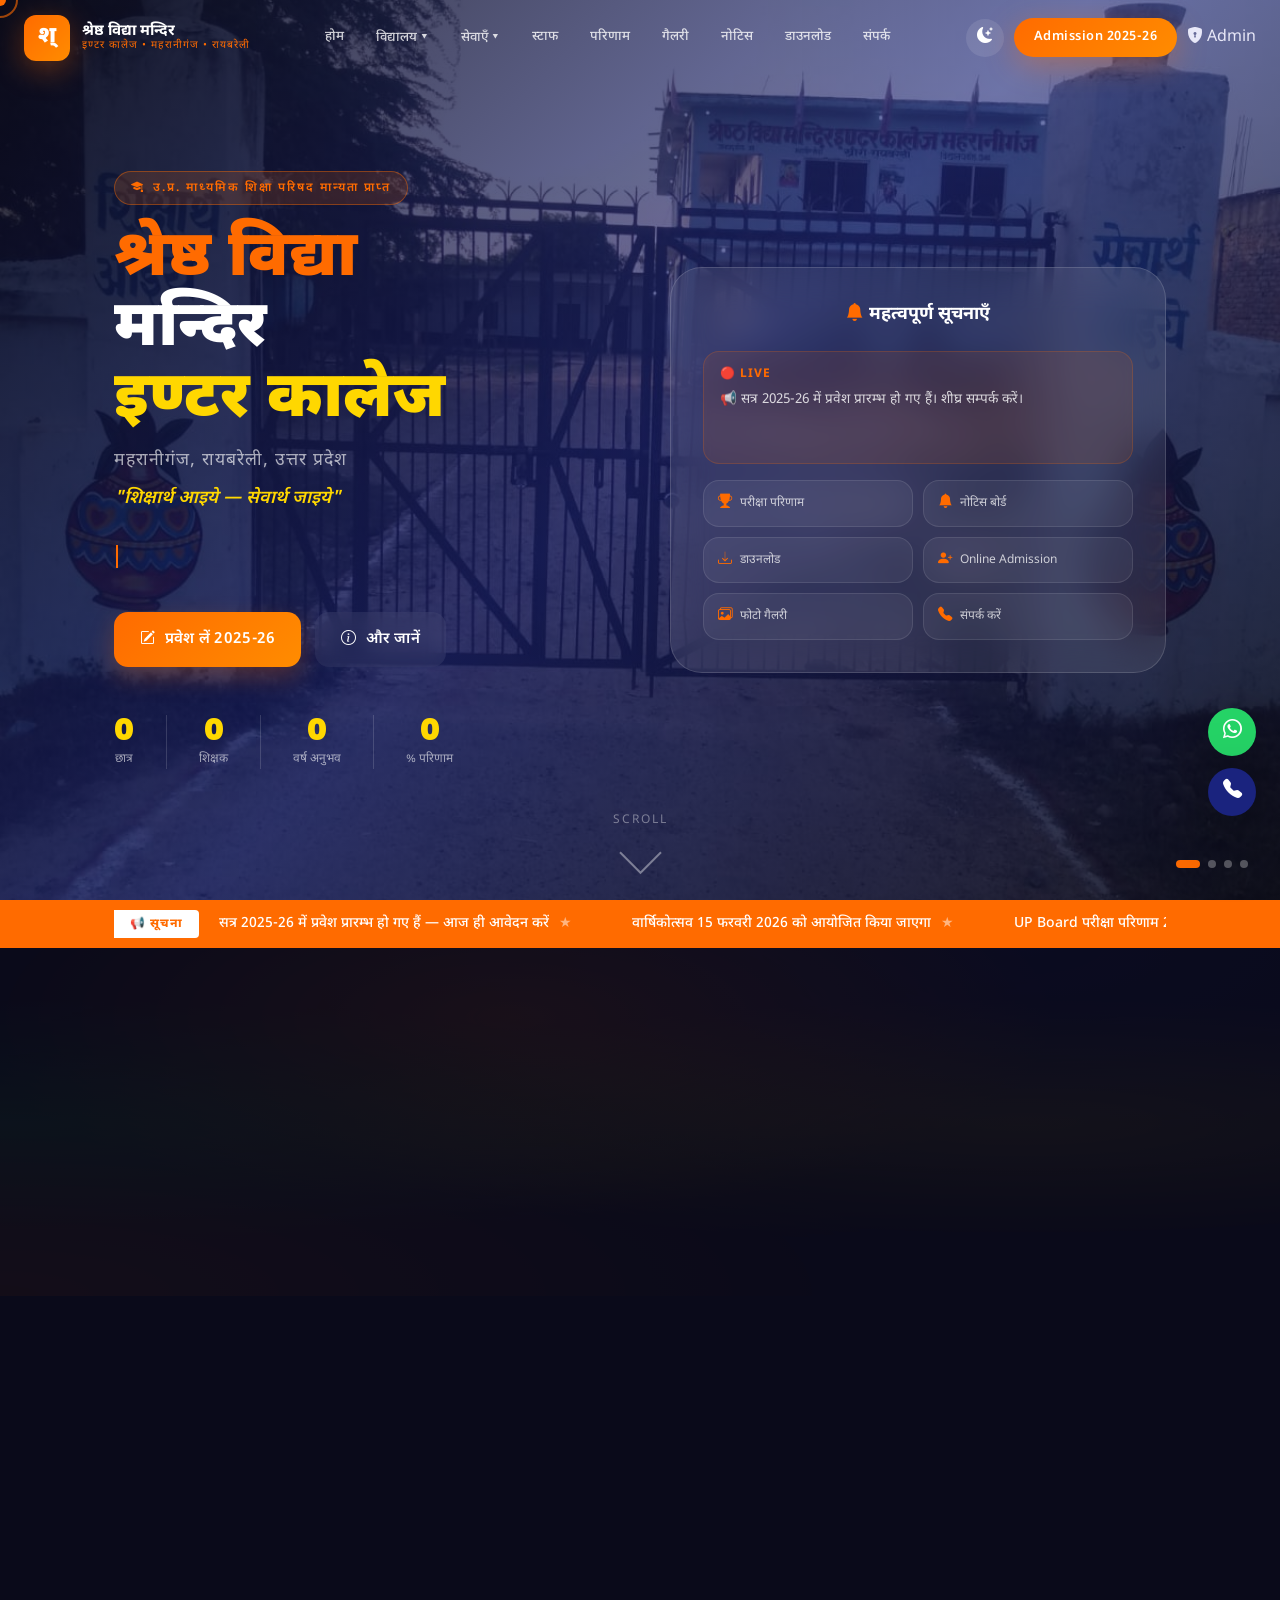
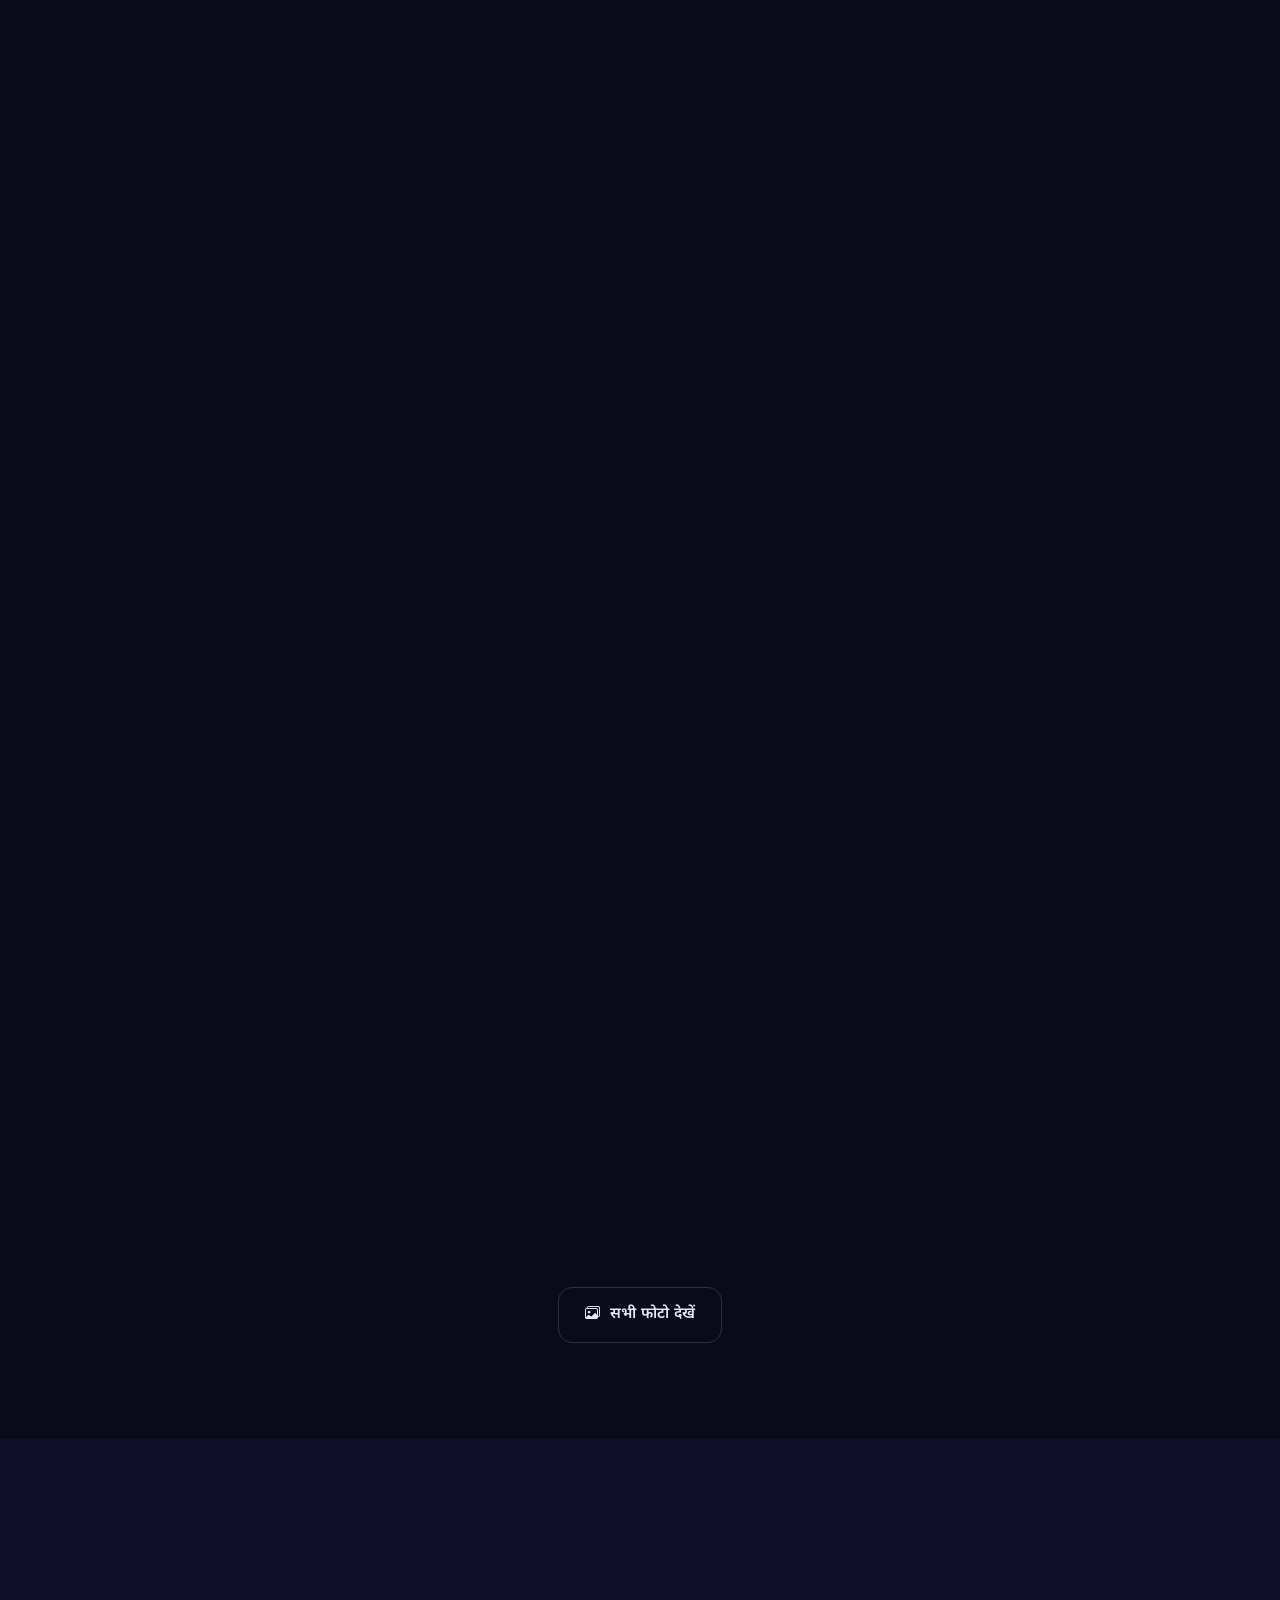
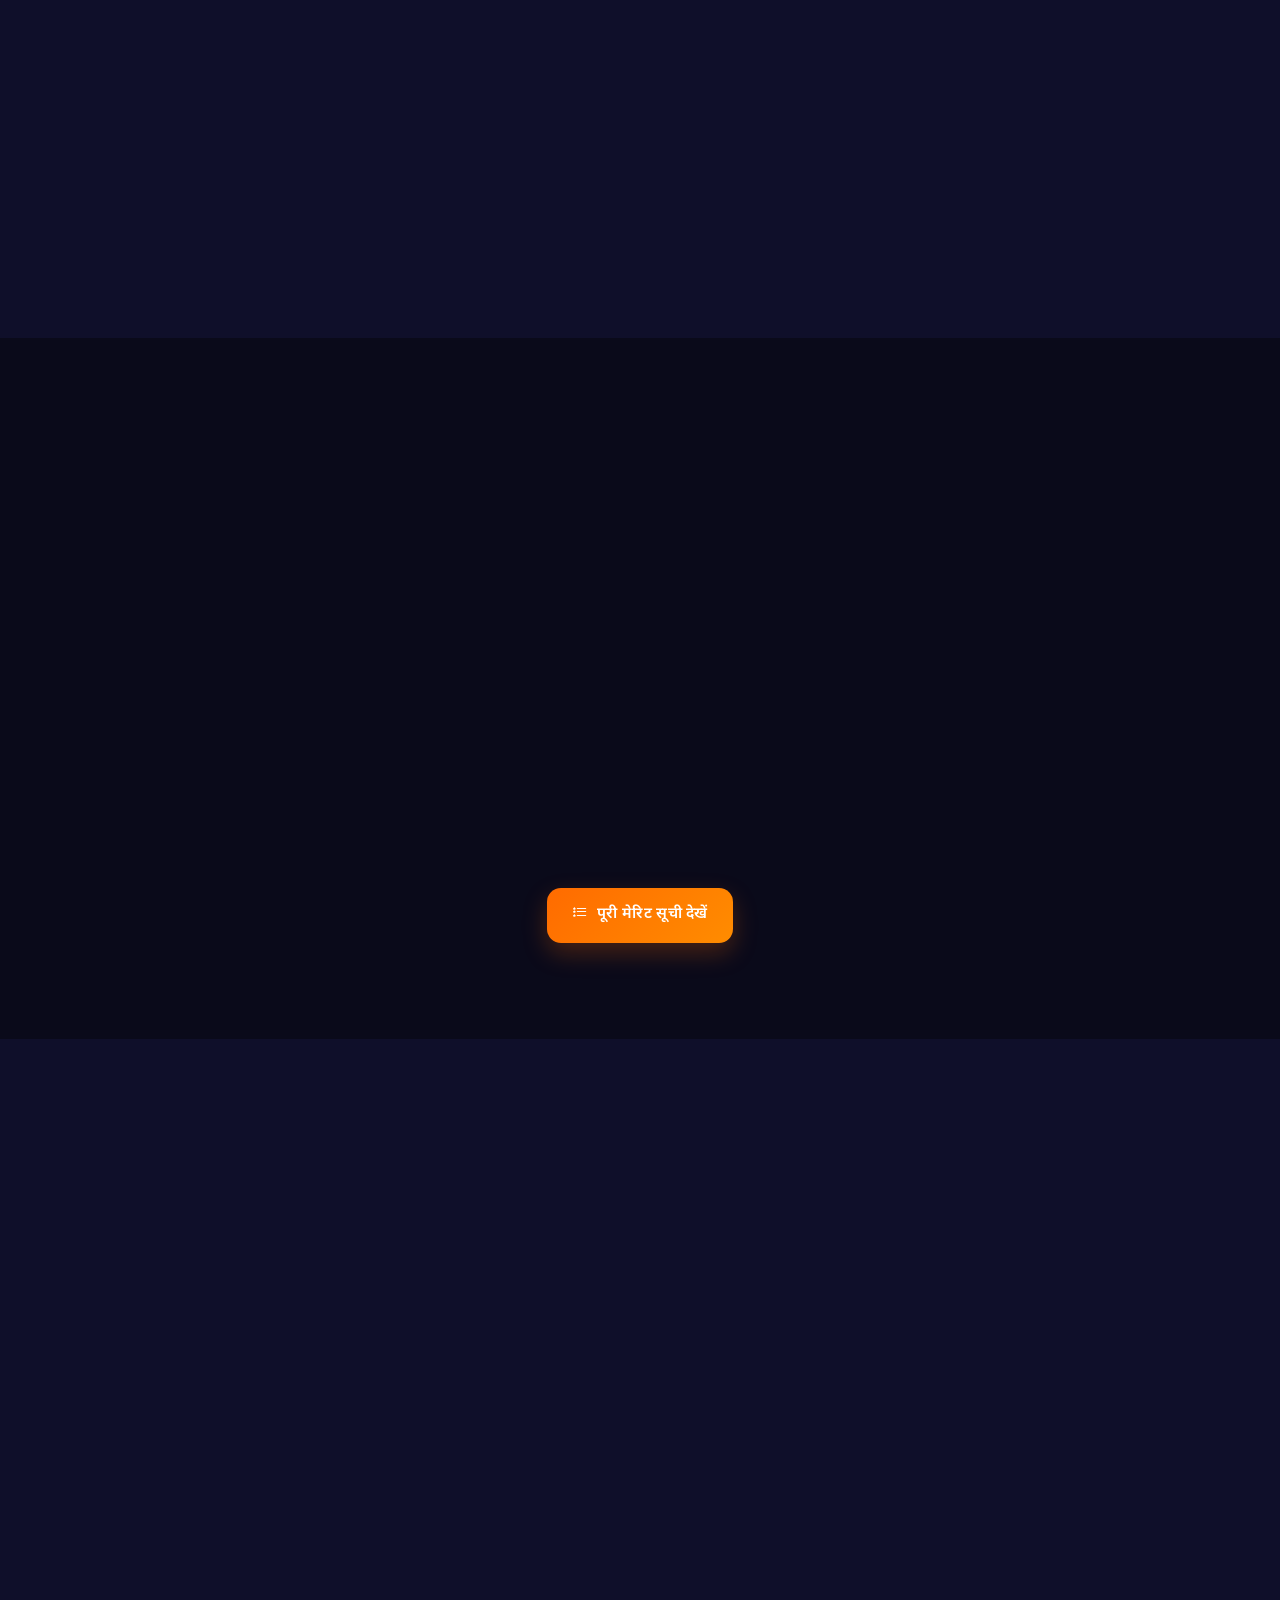
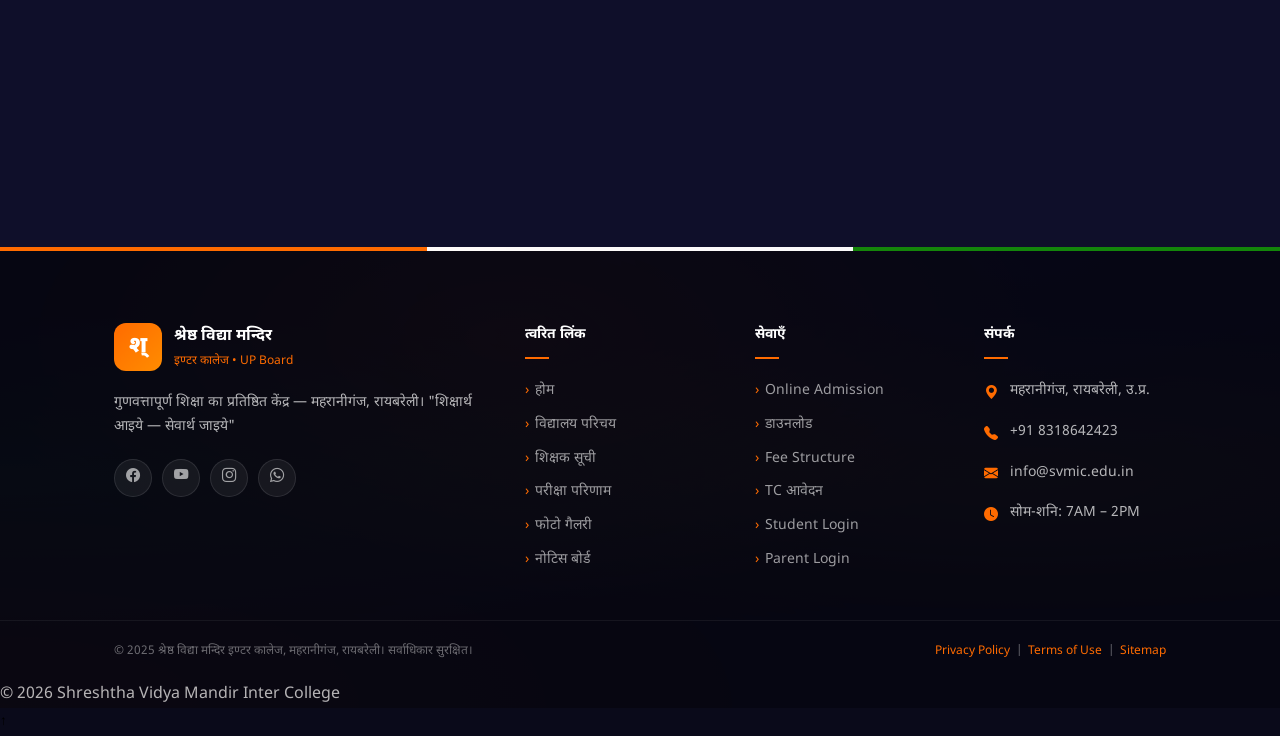
==== commit 5bc73a0d: "Fix CSS and admin panel" ====
--- a/index.html
+++ b/index.html
@@ -204,6 +204,10 @@
         <i class="bi bi-moon-stars-fill" id="theme-icon"></i>
       </button>
       <a href="admission.html" class="btn-admit">Admission 2025-26</a>
+       <!-- Admin Login Button -->
+  <a href="admin-login.html" class="btn-admin">
+    <i class="bi bi-shield-lock-fill"></i> Admin
+  </a>
       <div class="nav-toggle" id="nav-toggle" aria-label="Menu">
         <span></span><span></span><span></span>
       </div>
@@ -393,7 +397,7 @@
                class="about-img-main img-reveal"
                onerror="this.src='https://images.unsplash.com/photo-1580582932707-520aed937b7b?w=600'">
           <div class="about-img-badge">
-            <div class="num">25+</div>
+            <div class="num">20+</div>
             <div class="txt">वर्षों की<br>सेवा</div>
           </div>
         </div>
@@ -487,12 +491,12 @@
       <div class="service-card" data-aos="zoom-in" data-aos-delay="200">
         <div class="service-icon"><i class="bi bi-pc-display-horizontal"></i></div>
         <div class="service-title">कम्प्यूटर लैब</div>
-        <div class="service-desc">50+ कम्प्यूटर से सुसज्जित लैब जहाँ छात्र आधुनिक तकनीकी ज्ञान प्राप्त करते हैं।</div>
+        <div class="service-desc">20+ कम्प्यूटर से सुसज्जित लैब जहाँ छात्र आधुनिक तकनीकी ज्ञान प्राप्त करते हैं।</div>
       </div>
       <div class="service-card" data-aos="zoom-in" data-aos-delay="300">
         <div class="service-icon"><i class="bi bi-book-fill"></i></div>
         <div class="service-title">पुस्तकालय</div>
-        <div class="service-desc">5000+ पुस्तकों से समृद्ध पुस्तकालय जो छात्रों के ज्ञान विस्तार में सहायक है।</div>
+        <div class="service-desc">1000+ पुस्तकों से समृद्ध पुस्तकालय जो छात्रों के ज्ञान विस्तार में सहायक है।</div>
       </div>
       <div class="service-card" data-aos="zoom-in" data-aos-delay="400">
         <div class="service-icon"><i class="bi bi-trophy-fill"></i></div>
@@ -750,7 +754,7 @@
     <div class="admission-banner" data-aos="zoom-in">
       <div class="admission-text">
         <span class="badge badge-orange mb-8">🎓 प्रवेश खुले हैं</span>
-        <h2>सत्र 2025-26 में प्रवेश लें</h2>
+        <h2>सत्र 2026-27 में प्रवेश लें</h2>
         <p>कक्षा 6 से 12 तक। सीमित सीटें उपलब्ध। आज ही आवेदन करें।</p>
       </div>
       <div class="admission-btns">
@@ -821,7 +825,7 @@
           </div>
           <div class="footer-contact-item">
             <i class="bi bi-telephone-fill"></i>
-            <span>+91 XXXXX XXXXX</span>
+            <span>+91 8318682423</span>
           </div>
           <div class="footer-contact-item">
             <i class="bi bi-envelope-fill"></i>
@@ -911,7 +915,7 @@
           </div>
           <div class="footer-contact-item">
             <i class="bi bi-telephone-fill"></i>
-            <span>+91 XXXXX XXXXX</span>
+            <span>+91 8318642423</span>
           </div>
           <div class="footer-contact-item">
             <i class="bi bi-envelope-fill"></i>
@@ -937,6 +941,11 @@
       </div>
     </div>
   </div>
+  <p class="copyright">
+    © 2026 Shreshtha Vidya Mandir Inter College
+</p>
+
+
 </footer>
 
 <!-- ════ LIGHTBOX ════ -->
--- a/assets/css/style.css
+++ b/assets/css/style.css
@@ -138,7 +138,7 @@
   transition: background var(--transition-base), color var(--transition-base);
   cursor: none;
 }
-body.loading { overflow: hidden; }
+body.loading { overflow-x: hidden; }
 
 a { text-decoration: none; color: inherit; }
 img { max-width: 100%; display: block; }
@@ -151,7 +151,7 @@
   background: var(--svm-orange);
   border-radius: 50%;
   position: fixed;
-  pointer-events: none;
+  pointer-events:  none;
   z-index: var(--z-cursor);
   transform: translate(-50%, -50%);
   transition: width 0.2s, height 0.2s, background 0.2s;
@@ -203,7 +203,7 @@
 .loader-bar {
   width: 200px; height: 3px;
   background: rgba(255,255,255,0.1);
-  border-radius: 99px; overflow: hidden;
+  border-radius: 99px; overflow-x: hidden;
 }
 .loader-bar-fill {
   height: 100%;
